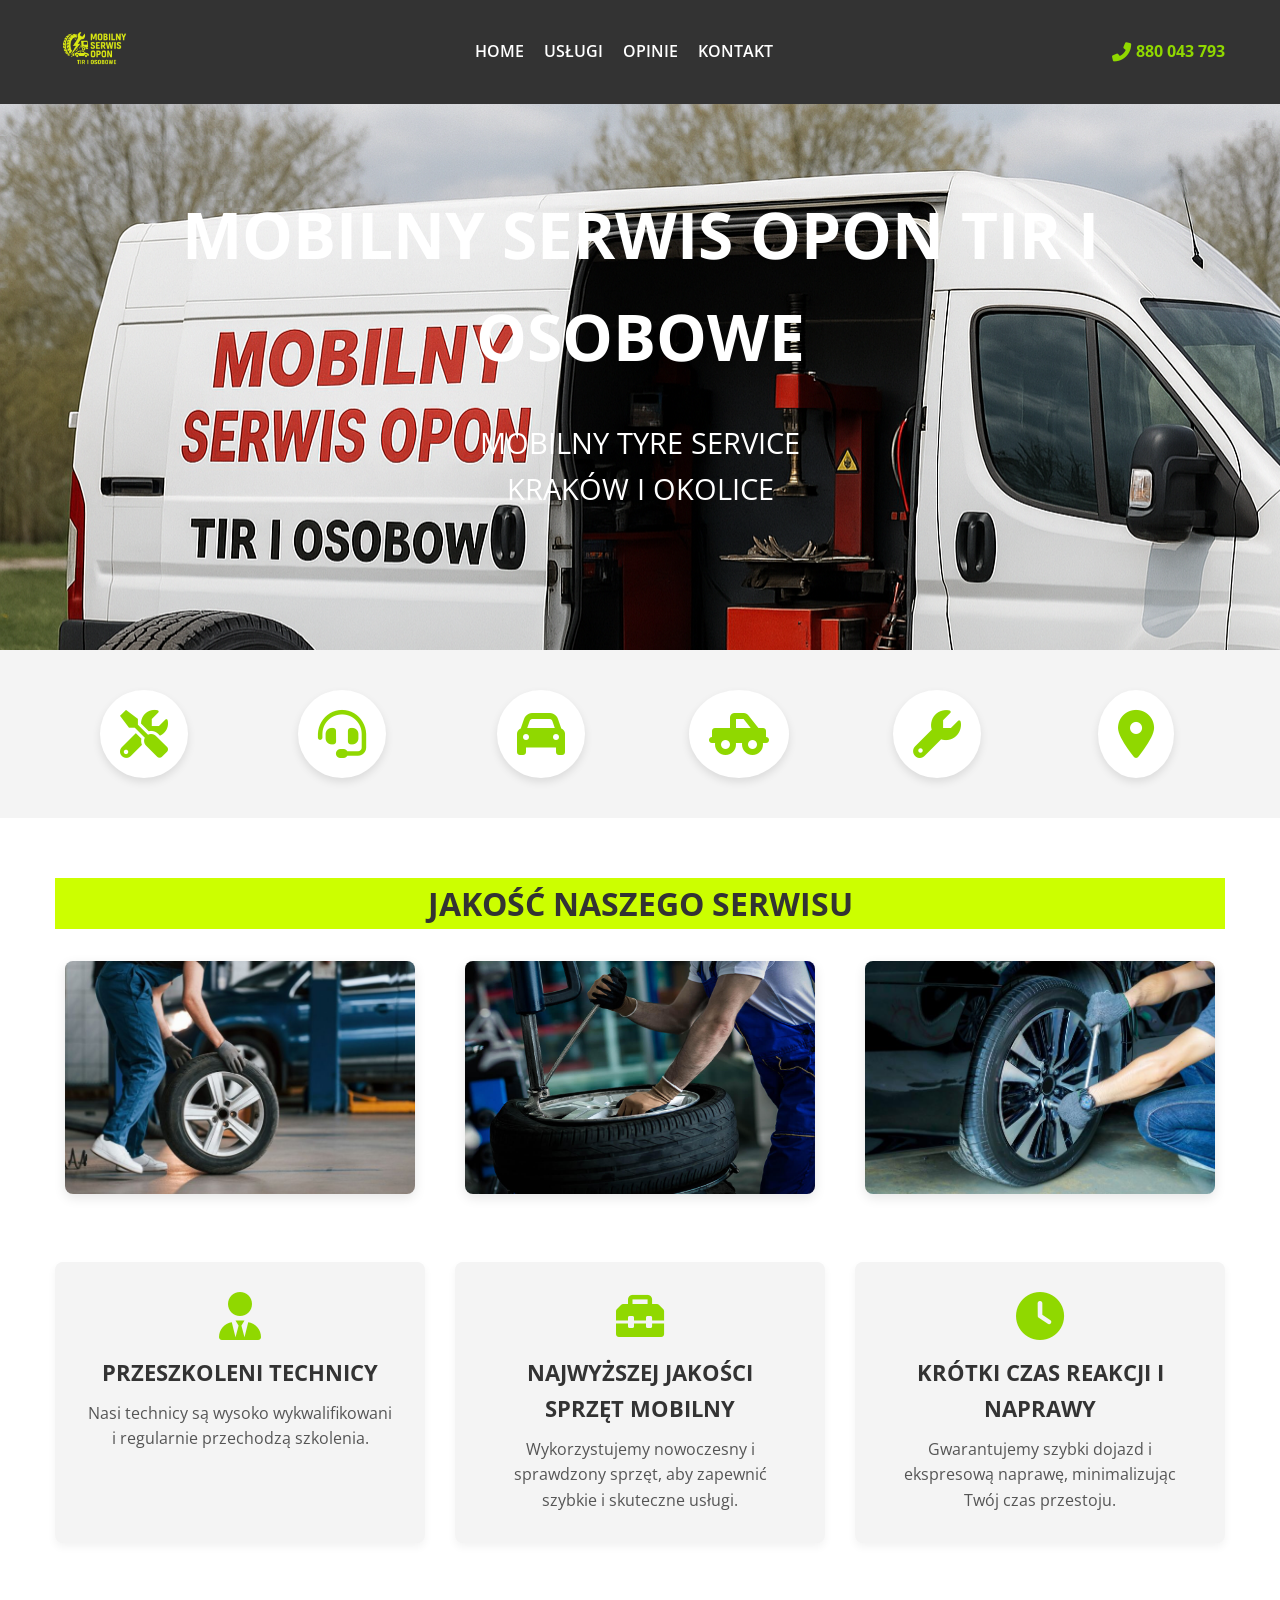
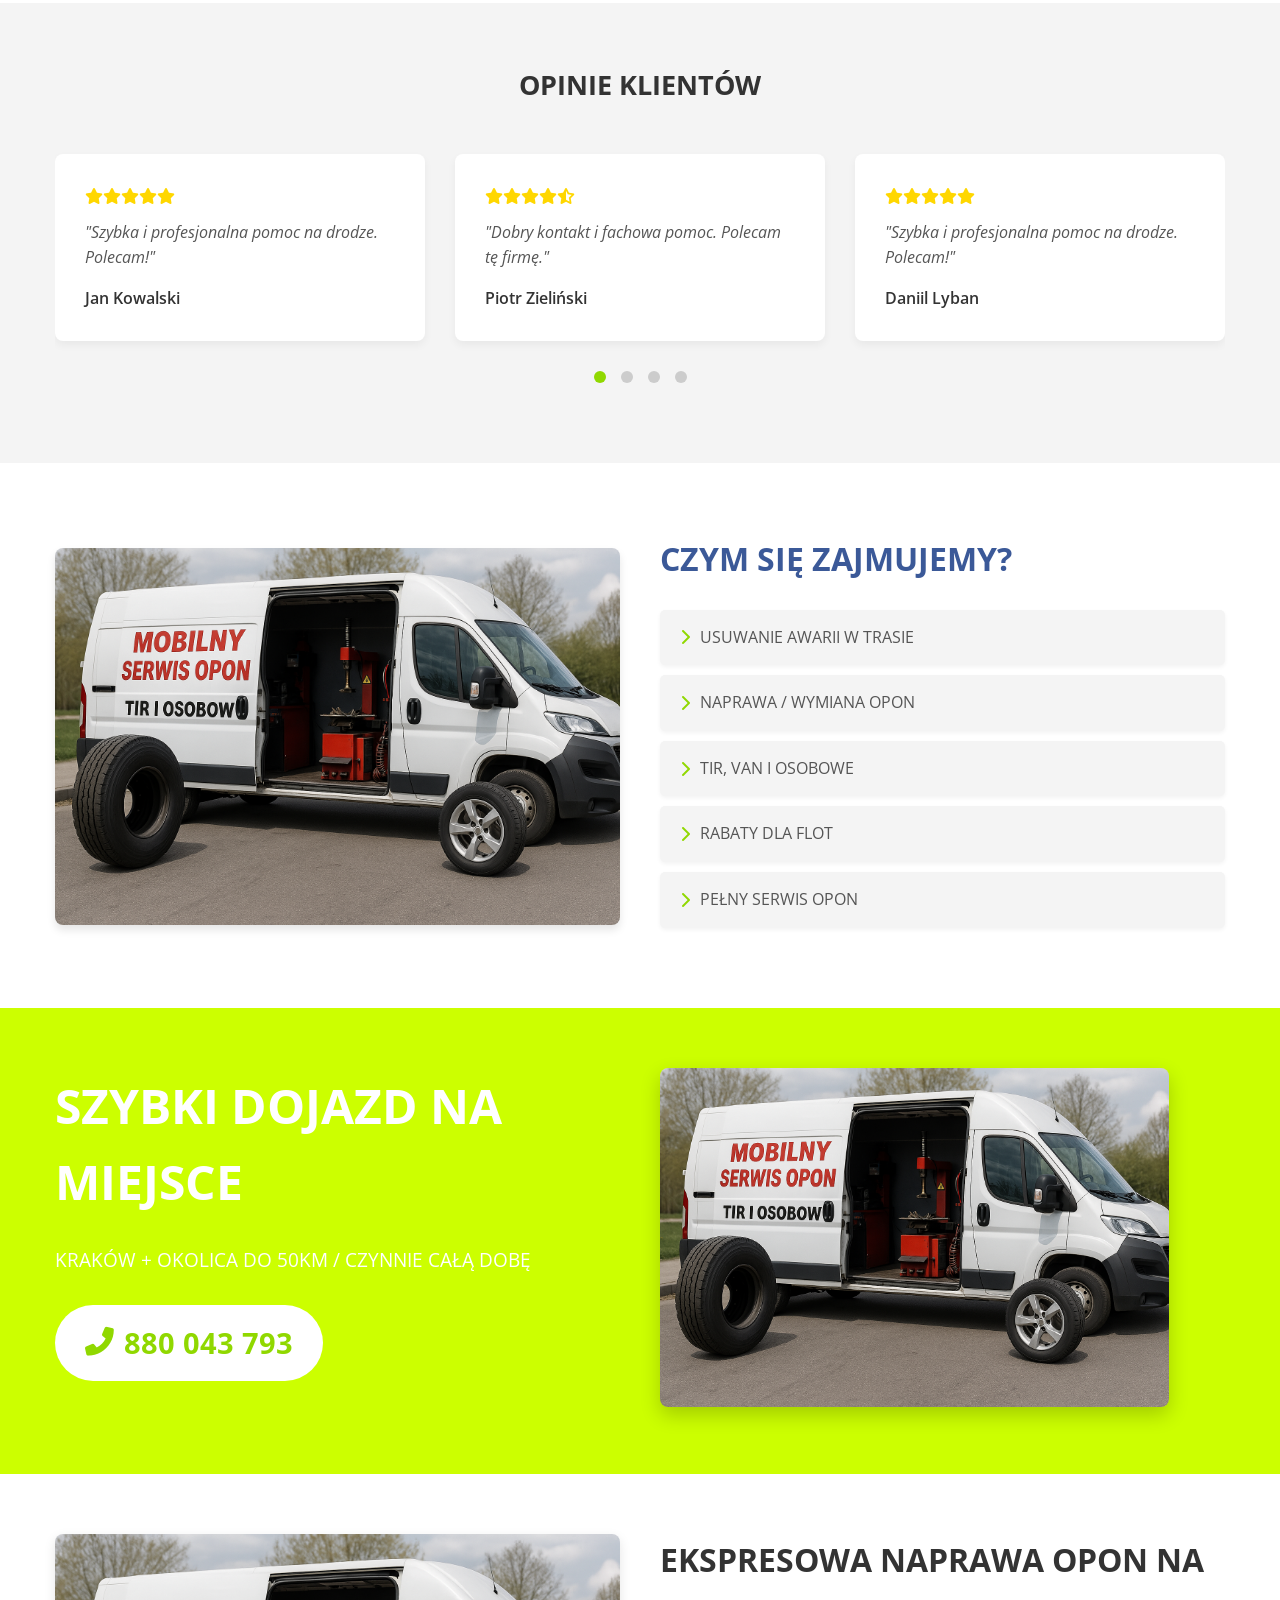
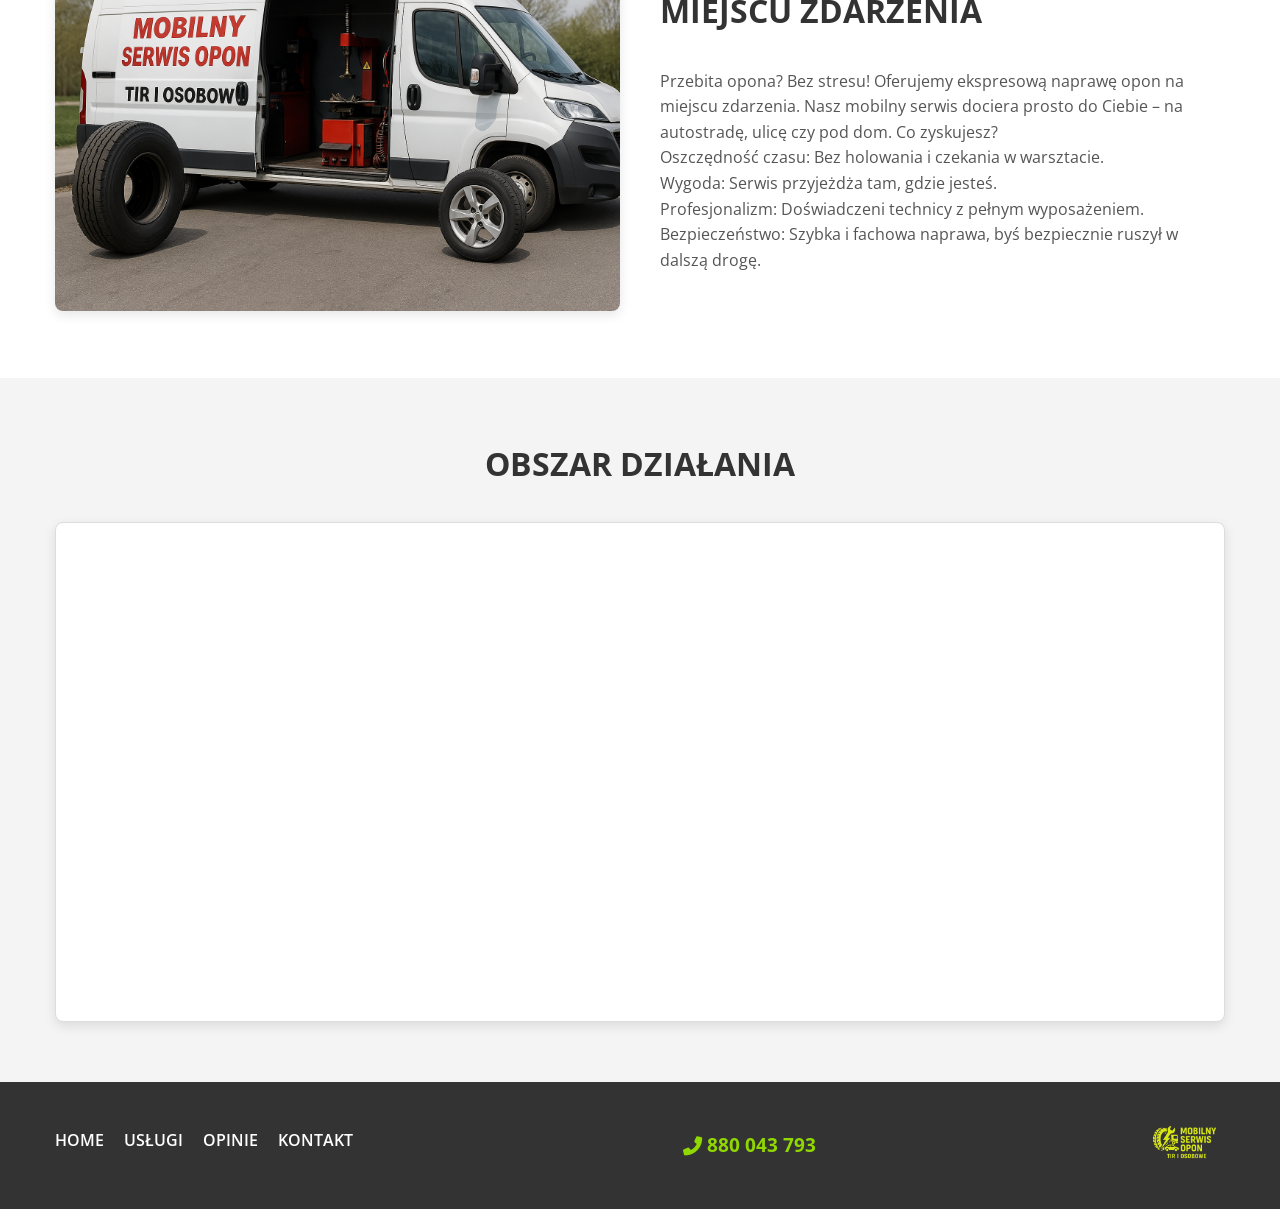
==== index.html @ ec9d1797 "Update index.html" ====
<!DOCTYPE html>
<html lang="pl">
<head>
    <meta charset="UTF-8">
    <meta name="viewport" content="width=device-width, initial-scale=1.0">
    <title>Wulkanizacja Mobilna</title>
    <link rel="stylesheet" href="style11.css">
    <link rel="stylesheet" href="https://cdnjs.cloudflare.com/ajax/libs/font-awesome/6.0.0-beta3/css/all.min.css">
    <link href="https://fonts.googleapis.com/css2?family=Open+Sans:wght@400;600;700&display=swap" rel="stylesheet">
</head>
<body>

    <header class="header">
        <div class="container">
            <div class="logo">
                <img src="ChatGPT Image 25 трав. 2025 р., 10_12_55.png" alt="Logo firmy" class="logo-header">
            </div>
            <nav class="main-nav">
                <ul>
                    <li><a href="#">HOME</a></li>
                    <li><a href="#what-we-do-section">USŁUGI</a></li>
                    <li><a href="#reviews-section">OPINIE</a></li>
                    <li><a href="#quick-access-section">KONTAKT</a></li>
                </ul>
            </nav>
            <div class="contact-header">
                <a href="tel:880043793"><i class="fas fa-phone-alt"></i> 880 043 793</a>
            </div>
        </div>
    </header>

    <section class="hero-section">
        <div class="container">
            <div class="hero-content">
                <h1>MOBILNY SERWIS OPON TIR I OSOBOWE</h1>
                <p>MOBILNY TYRE SERVICE<br>KRAKÓW I OKOLICE</p>
            </div>
        </div>
    </section>

    <section class="what-we-do-icons">
        <div class="container">
            <div class="icon-grid">
                <div class="icon-item">
                    <i class="fas fa-tools"></i>
                </div>
                <div class="icon-item">
                    <i class="fas fa-headset"></i>
                </div>
                <div class="icon-item">
                    <i class="fas fa-car"></i>
                </div>
                <div class="icon-item">
                    <i class="fas fa-truck-pickup"></i>
                </div>
                <div class="icon-item">
                    <i class="fas fa-wrench"></i>
                </div>
                <div class="icon-item">
                    <i class="fas fa-map-marker-alt"></i>
                </div>
            </div>
        </div>
    </section>

    <section class="quality-section">
        <div class="container">
            <h2>JAKOŚĆ NASZEGO SERWISU</h2>
            <div class="quality-grid">
                <div class="quality-item">
                    <img src="oponka3.jpg" alt="Technician changing tire" width="350px" height="233px">
                </div>
                <div class="quality-item">
                    <img src="opnka2.jpg" alt="Car on lift" width="350px" height="233px">
                </div>
                <div class="quality-item">
                    <img src="oponka1.jpg" alt="Close-up of tire fixing" width="350px" height="233px">
                </div>
            </div>

            <div class="service-features">
                <div class="feature-item">
                    <i class="fas fa-user-tie"></i>
                    <h3>PRZESZKOLENI TECHNICY</h3>
                    <p>Nasi technicy są wysoko wykwalifikowani i regularnie przechodzą szkolenia.</p>
                </div>
                <div class="feature-item">
                    <i class="fas fa-toolbox"></i>
                    <h3>NAJWYŻSZEJ JAKOŚCI SPRZĘT MOBILNY</h3>
                    <p>Wykorzystujemy nowoczesny i sprawdzony sprzęt, aby zapewnić szybkie i skuteczne usługi.</p>
                </div>
                <div class="feature-item">
                    <i class="fas fa-clock"></i>
                    <h3>KRÓTKI CZAS REAKCJI I NAPRAWY</h3>
                    <p>Gwarantujemy szybki dojazd i ekspresową naprawę, minimalizując Twój czas przestoju.</p>
                </div>
            </div>
        </div>
    </section>

    <section id="reviews-section">
        <div class="container">
            <h3>OPINIE KLIENTÓW</h3>
            <div class="reviews-slider">
                <div class="reviews-track">
                    <div class="review-card">
                        <div class="stars">
                            <i class="fas fa-star"></i><i class="fas fa-star"></i><i class="fas fa-star"></i><i class="fas fa-star"></i><i class="fas fa-star"></i>
                        </div>
                        <p class="review-text">"Szybka i profesjonalna pomoc na drodze. Polecam!"</p>
                        <p class="reviewer-name">Jan Kowalski</p>
                    </div>
                    <div class="review-card">
                        <div class="stars">
                            <i class="fas fa-star"></i><i class="fas fa-star"></i><i class="fas fa-star"></i><i class="fas fa-star"></i><i class="fas fa-star-half-alt"></i>
                        </div>
                        <p class="review-text">"Dobry kontakt i fachowa pomoc. Polecam tę firmę."</p>
                        <p class="reviewer-name">Piotr Zieliński</p>
                    </div>
                    <div class="review-card">
                        <div class="stars">
                            <i class="fas fa-star"></i><i class="fas fa-star"></i><i class="fas fa-star"></i><i class="fas fa-star"></i><i class="fas fa-star"></i>
                        </div>
                        <p class="review-text">"Szybka i profesjonalna pomoc na drodze. Polecam!"</p>
                        <p class="reviewer-name">Daniil Lyban</p>
                    </div>
                    <div class="review-card">
                        <div class="stars">
                            <i class="fas fa-star"></i><i class="fas fa-star"></i><i class="fas fa-star"></i><i class="fas fa-star"></i><i class="fas fa-star"></i>
                        </div>
                        <p class="review-text">"Szybka i profesjonalna pomoc na drodze. Polecam!"</p>
                        <p class="reviewer-name">Litvinova Varvara</p>
                    </div>
                    <div class="review-card">
                        <div class="stars">
                            <i class="fas fa-star"></i><i class="fas fa-star"></i><i class="fas fa-star"></i><i class="fas fa-star"></i><i class="fas fa-star"></i>
                        </div>
                        <p class="review-text">"Wszystko sprawnie i bez problemów. Bardzo dziękuję!"</p>
                        <p class="reviewer-name">Anna Nowak</p>
                    </div>
                    <div class="review-card">
                        <div class="stars">
                            <i class="fas fa-star"></i><i class="fas fa-star"></i><i class="fas fa-star"></i><i class="fas fa-star"></i><i class="fas fa-star"></i>
                        </div>
                        <p class="review-text">"Bardzo szybko dojechali i naprawili oponę. Super!"</p>
                        <p class="reviewer-name">Katarzyna Dąbrowska</p>
                    </div>
                </div>
                <div class="slider-nav">
                    <div class="slider-dot active"></div>
                    <div class="slider-dot"></div>
                    <div class="slider-dot"></div>
                    <div class="slider-dot"></div>
                </div>
            </div>
        </div>
    </section>

    <section id="what-we-do-section">
        <div class="container">
            <div class="what-we-do-content">
                <div class="left-column">
                    <img src="MOBILNY SERWIS OPON TIR I OSOBOWE.png" alt="Van changing tire on road" width="100%">
                </div>
                <div class="right-column">
                    <h2>CZYM SIĘ ZAJMUJEMY?</h2>
                    <ul>
                        <li><i class="fas fa-chevron-right"></i> USUWANIE AWARII W TRASIE</li>
                        <li><i class="fas fa-chevron-right"></i> NAPRAWA / WYMIANA OPON</li>
                        <li><i class="fas fa-chevron-right"></i> TIR, VAN I OSOBOWE</li>
                        <li><i class="fas fa-chevron-right"></i> RABATY DLA FLOT</li>
                        <li><i class="fas fa-chevron-right"></i> PEŁNY SERWIS OPON</li>
                    </ul>
                </div>
            </div>
        </div>
    </section>

    <section id="quick-access-section">
        <div class="container">
            <div class="quick-access-content">
                <div class="text-block">
                    <h2>SZYBKI DOJAZD NA MIEJSCE</h2>
                    <p>KRAKÓW + OKOLICA DO 50KM / CZYNNIE CAŁĄ DOBĘ</p>
                    <a href="tel:880043793"><i class="fas fa-phone-alt"></i> 880 043 793</a>
                </div>
                <div class="image-block">
                    <img src="MOBILNY SERWIS OPON TIR I OSOBOWE.png" alt="Mobilny Serwis Opon Van Side" width="90%">
                </div>
            </div>
        </div>
    </section>

    <section class="express-repair-section">
        <div class="container">
            <div class="express-repair-content">
                <div class="image-block-left">
                    <img src="MOBILNY SERWIS OPON TIR I OSOBOWE.png" alt="Mobilny Serwis Opon Van Front" width="100%">
                </div>
                <div class="text-block-right">
                    <h2>EKSPRESOWA NAPRAWA OPON NA MIEJSCU ZDARZENIA</h2>
                    <p> Przebita opona? Bez stresu! Oferujemy ekspresową naprawę opon na miejscu zdarzenia. Nasz mobilny serwis dociera prosto do Ciebie – na autostradę, ulicę czy pod dom.
                        
                        Co zyskujesz?<br>
                        
                        Oszczędność czasu: Bez holowania i czekania w warsztacie.<br>
                        Wygoda: Serwis przyjeżdża tam, gdzie jesteś.<br>
                        Profesjonalizm: Doświadczeni technicy z pełnym wyposażeniem.<br>
                        Bezpieczeństwo: Szybka i fachowa naprawa, byś bezpiecznie ruszył w dalszą drogę.<br>
                    </p>
                </div>
            </div>
        </div>
    </section>

    <section class="map-section">
        <div class="container">
            <h2>OBSZAR DZIAŁANIA</h2>
            <div class="map-placeholder">
                <iframe src="https://www.google.com/maps/embed?pb=!1m18!1m12!1m3!1d2563.110528871191!2d19.946138787674343!3d50.028024698067114!2m3!1f0!2f0!3f0!3m2!1i1024!2i768!4f13.1!3m3!1m2!1s0x471643567f485451%3A0x361056e30c510504!2sCentrum%20Handlowe%20Bonarka!5e0!3m2!1spl!2spl!4v1748074784832!5m2!1spl!2spl" width="100%" height="450" style="border:0;" allowfullscreen="" loading="lazy" referrerpolicy="no-referrer-when-downgrade"></iframe>
            </div>
        </div>
    </section>

    <footer class="footer">
        <div class="container">
            <div class="footer-nav">
                <ul>
                    <li><a href="#">HOME</a></li>
                    <li><a href="#what-we-do-section">USŁUGI</a></li>
                    <li><a href="#reviews-section">OPINIE</a></li>
                    <li><a href="#quick-access-section">KONTAKT</a></li>
                </ul>
            </div>
            <div class="footer-contact">
                <a href="tel:880043793"><i class="fas fa-phone-alt"></i> 880 043 793</a>
            </div>
            <div class="footer-logo">
               <img src="ChatGPT Image 25 трав. 2025 р., 10_12_55.png" alt="Logo firmy" class="logo-footer">
            </div>
        </div>
    </footer>

    <script>
    document.addEventListener('DOMContentLoaded', function() {
        const track = document.querySelector('.reviews-track');
        const dots = document.querySelectorAll('.slider-dot');
        let isDragging = false;
        let startPos = 0;
        let currentTranslate = 0;
        let prevTranslate = 0;
        let currentIndex = 0;
        const cards = document.querySelectorAll('.review-card');
        const cardWidth = cards[0].offsetWidth + 30; // width + gap

        // Touch events
        track.addEventListener('touchstart', touchStart);
        track.addEventListener('touchend', touchEnd);
        track.addEventListener('touchmove', touchMove);

        // Mouse events
        track.addEventListener('mousedown', touchStart);
        track.addEventListener('mouseup', touchEnd);
        track.addEventListener('mouseleave', touchEnd);
        track.addEventListener('mousemove', touchMove);

        function touchStart(e) {
            isDragging = true;
            startPos = getPositionX(e);
            track.style.cursor = 'grabbing';
            track.style.transition = 'none';
        }

        function touchEnd() {
            isDragging = false;
            track.style.cursor = 'grab';
            
            const movedBy = currentTranslate - prevTranslate;
            
            if (movedBy < -100 && currentIndex < cards.length - 1) {
                currentIndex += 1;
            }
            
            if (movedBy > 100 && currentIndex > 0) {
                currentIndex -= 1;
            }
            
            setPositionByIndex();
            updateDots();
        }

        function touchMove(e) {
            if (isDragging) {
                const currentPosition = getPositionX(e);
                currentTranslate = prevTranslate + currentPosition - startPos;
                track.style.transform = `translateX(${currentTranslate}px)`;
            }
        }

        function getPositionX(e) {
            return e.type.includes('mouse') ? e.pageX : e.touches[0].clientX;
        }

        function setPositionByIndex() {
            currentTranslate = currentIndex * -cardWidth;
            prevTranslate = currentTranslate;
            track.style.transition = 'transform 0.5s ease';
            track.style.transform = `translateX(${currentTranslate}px)`;
        }

        function updateDots() {
            dots.forEach((dot, index) => {
                dot.classList.toggle('active', index === currentIndex);
            });
        }

        // Click on dots navigation
        dots.forEach((dot, index) => {
            dot.addEventListener('click', () => {
                currentIndex = index;
                setPositionByIndex();
                updateDots();
            });
        });
    });
    </script>
</body>
</html>
---- style11.css ----
/* General Styling */
:root {
    --primary-green: #90d800; 
    --secondary-green: #6aa84f; 
    --dark-grey: #333;
    --light-grey: #f4f4f4;
    --text-color: #555;
    --white: #fff;
    --blue-accent: #3b5998; 
}

* {
    margin: 0;
    padding: 0;
    box-sizing: border-box;
    scroll-behavior: smooth;
}

body {
    font-family: 'Open Sans', sans-serif;
    line-height: 1.6;
    color: var(--text-color);
    background-color: var(--white);
}

.container {
    max-width: 1200px;
    margin: 0 auto;
    padding: 0 15px;
}

h1, h2, h3 {
    color: var(--dark-grey);
    margin-bottom: 1em;
}

h1 { font-size: 2.5em; }
h2 { font-size: 2em; }
h3 { font-size: 1.7em; }

a {
    text-decoration: none;
    color: var(--primary-green);
}

ul {
    list-style: none;
}

.image {
    max-width: 100%;
    height: auto;
    display: block;
}

/* Header */
.header {
    background-color: var(--dark-grey);
    color: var(--white);
    padding: 8px 0; /* Zmniejszony padding z 15px */
    position: sticky;
    top: 0;
    z-index: 1000;
}

/* Zmodyfikowane style dla logo */
.logo-header,
.logo-footer {
   height: 80px; /* Zmniejszono z 80px */
    width: auto;
    max-width: 150px; /* Zmniejszono z 180px */
}

.header .logo img,
.footer-logo img {
    max-height: 80px; /* Zmniejszono z 80px */
}

.header .container {
    display: flex;
    justify-content: space-between;
    align-items: center;
    flex-wrap: wrap;
   
}

.main-nav ul {
    display: flex;
    gap: 20px;
}

.main-nav a {
    color: var(--white);
    font-weight: 600;
    transition: color 0.3s ease;
}

.main-nav a:hover {
    color: var(--primary-green);
}

.contact-header a {
    color: var(--primary-green);
    font-weight: 700;
    display: flex;
    align-items: center;
    gap: 5px;
}

.contact-header i {
    font-size: 1.2em;
}

/* Hero Section */
.hero-section {
    background-image: url("MOBILNY\ SERWIS\ OPON\ TIR\ I\ OSOBOWE.png");
    color: var(--white);
    padding: 80px 0;
    text-align: center;
    position: relative;
    overflow: hidden;
}

.hero-content h1 {
    color: var(--white);
    font-size: 1em;
    margin-bottom: 0.5em;
    text-transform: uppercase;
}

.hero-content p {
    font-size: 1.5em;
    margin-bottom: 2em;
}

.hero-van-image {
    position: absolute;
    bottom: -50px;
    left: 50%;
    transform: translateX(-50%);
    width: 90%;
    max-width: 800px;
    z-index: 1;
}

/* What We Do Icons */
.what-we-do-icons {
    background-color: var(--light-grey);
    padding: 40px 0;
}

.icon-grid {
    display: grid;
    grid-template-columns: repeat(auto-fit, minmax(100px, 1fr));
    gap: 20px;
    text-align: center;
}

.icon-item i {
    font-size: 3em;
    color: var(--primary-green);
    background-color: var(--white);
    border-radius: 50%;
    padding: 20px;
    box-shadow: 0 4px 8px rgba(0,0,0,0.1);
    transition: transform 0.3s ease;
}

.icon-item i:hover {
    transform: translateY(-5px);
}

/* Quality Section */
.quality-section {
    padding: 60px 0;
    text-align: center;
    background-color: var(--white);
}

.quality-section h2 {
    background: #ccff00;
}

.quality-grid {
    display: grid;
    grid-template-columns: repeat(auto-fit, minmax(300px, 1fr));
    gap: 30px;
    margin-bottom: 60px;
}

.quality-item img {
    border-radius: 8px;
    box-shadow: 0 4px 12px rgba(0,0,0,0.1);
}

.service-features {
    display: grid;
    grid-template-columns: repeat(auto-fit, minmax(280px, 1fr));
    gap: 30px;
    text-align: center;
}

.feature-item {
    background-color: var(--light-grey);
    padding: 30px;
    border-radius: 8px;
    box-shadow: 0 4px 8px rgba(0,0,0,0.05);
}

.feature-item i {
    font-size: 3em;
    color: var(--primary-green);
    margin-bottom: 15px;
}

.feature-item h3 {
    color: var(--dark-grey);
    margin-bottom: 10px;
    font-size: 1.4em;
}

/* Reviews Slider Section */
#reviews-section {
    background-color: var(--light-grey);
    padding: 60px 0;
    text-align: center;
}

.reviews-slider {
    position: relative;
    overflow: hidden;
    width: 100%;
    padding: 20px 0;
}

.reviews-track {
    display: flex;
    gap: 30px;
    transition: transform 0.5s ease;
    cursor: grab;
    user-select: none;
    margin-bottom: 30px;
}

.reviews-track:active {
    cursor: grabbing;
}

.review-card {
    flex: 0 0 calc(33.333% - 20px);
    min-width: 280px;
    background-color: var(--white);
    padding: 30px;
    border-radius: 8px;
    box-shadow: 0 4px 8px rgba(0,0,0,0.05);
    text-align: left;
}

.review-card .stars {
    color: gold;
    margin-bottom: 10px;
}

.review-card .review-text {
    font-style: italic;
    margin-bottom: 15px;
}

.review-card .reviewer-name {
    font-weight: 600;
    color: var(--dark-grey);
}

.slider-nav {
    display: flex;
    justify-content: center;
    gap: 15px;
    margin-top: 30px;
}

.slider-dot {
    width: 12px;
    height: 12px;
    background-color: #ccc;
    border-radius: 50%;
    cursor: pointer;
    transition: background-color 0.3s ease;
}

.slider-dot.active {
    background-color: var(--primary-green);
}

/* What We Do Section */
#what-we-do-section {
    padding: 70px 0;
    background-color: var(--white);
}

.what-we-do-content {
    display: flex;
    flex-direction: column;
    gap: 40px;
    align-items: center;
}

.what-we-do-content .left-column img {
    border-radius: 8px;
    box-shadow: 0 5px 9px rgba(0,0,0,0.1);
}

.what-we-do-content .left-column{
    padding-top: 15px;
}

.what-we-do-content .right-column h2 {
    color: var(--blue-accent);
    text-transform: uppercase;
    margin-bottom: 25px;
    text-align: center;
}

.what-we-do-content .right-column ul {
    list-style: none;
    padding: 0;
}

.what-we-do-content .right-column li {
    background-color: var(--light-grey);
    padding: 15px 20px;
    margin-bottom: 10px;
    border-radius: 5px;
    display: flex;
    align-items: center;
    gap: 10px;
    box-shadow: 0 2px 4px rgba(0,0,0,0.05);
}

.what-we-do-content .right-column li i {
    color: var(--primary-green);
}

/* Quick Access Section */
#quick-access-section {
    background: #ccff00;
    color: var(--white);
    padding: 60px 0;
    text-align: center;
}

.quick-access-content {
    display: flex;
    flex-direction: column;
    gap: 40px;
    align-items: center;
}

.quick-access-content .text-block h2 {
    color: var(--white);
    font-size: 2.5em;
    margin-bottom: 0.5em;
}

.quick-access-content .text-block p {
    font-size: 1.2em;
    margin-bottom: 1.5em;
}

.quick-access-content .text-block a {
    display: inline-flex;
    align-items: center;
    gap: 10px;
    background-color: var(--white);
    color: var(--primary-green);
    padding: 15px 30px;
    border-radius: 50px;
    font-size: 1.5em;
    font-weight: 700;
    transition: background-color 0.3s ease, color 0.3s ease;
}

.quick-access-content .text-block a:hover {
    background-color: var(--dark-grey);
    color: var(--white);
}

.quick-access-content .image-block img {
    border-radius: 8px;
    box-shadow: 0 8px 20px rgba(0,0,0,0.2);
}

/* Express Repair Section */
.express-repair-section {
    padding: 60px 0;
    background-color: var(--white);
}

.express-repair-content {
    display: flex;
    flex-direction: column;
    gap: 40px;
    align-items: center;
}

.express-repair-content .image-block-left img {
    border-radius: 8px;
    box-shadow: 0 4px 12px rgba(0,0,0,0.1);
}

.express-repair-content .text-block-right h2 {
    color: var(--dark-grey);
    text-align: center;
}

/* Map Section */
.map-section {
    padding: 60px 0;
    background-color: var(--light-grey);
    text-align: center;
}

.map-placeholder {
    background-color: var(--white);
    border: 1px solid #ddd;
    border-radius: 8px;
    overflow: hidden;
    height: 400px;
    display: flex;
    justify-content: center;
    align-items: center;
    box-shadow: 0 4px 12px rgba(0,0,0,0.1);
}

.map-placeholder img {
    object-fit: cover;
    height: 100%;
}

/* Footer */
.footer {
   background-color: var(--dark-grey);
    color: var(--white);
    padding: 20px 0; /* Zmniejszony padding z 30px */
}

.footer .container {
    display: flex;
    flex-direction: column;
    align-items: center;
    gap: 20px;
}

.footer-nav ul {
    display: flex;
    flex-wrap: wrap;
    justify-content: center;
    gap: 20px;
    margin-bottom: 10px;
}

.footer-nav a {
    color: var(--white);
    font-weight: 600;
    transition: color 0.3s ease;
}

.footer-nav a:hover {
    color: var(--primary-green);
}

.footer-contact a {
    color: var(--primary-green);
    font-weight: 700;
    display: flex;
    align-items: center;
    gap: 5px;
    font-size: 1.2em;
}

/* Usunięto border-radius dla logo */
/* .logo {
    border-radius: 50%;
} */

/* Responsive Design */
@media (min-width: 768px) {
    .header .container {
        flex-wrap: nowrap;
    }

    .main-nav {
        flex-grow: 1;
        text-align: center;
    }

    .main-nav ul {
        justify-content: center;
    }

    .hero-content h1 {
        font-size: 4em;
    }

    .hero-content p {
        font-size: 1.8em;
    }

    .quality-grid {
        grid-template-columns: repeat(3, 1fr);
    }

    .service-features {
        grid-template-columns: repeat(3, 1fr);
    }

    .what-we-do-content,
    .quick-access-content,
    .express-repair-content {
        flex-direction: row;
        text-align: left;
        align-items: flex-start;
    }

    .what-we-do-content .left-column,
    .quick-access-content .text-block,
    .express-repair-content .image-block-left {
        flex: 1;
        text-align: left;
    }

    .what-we-do-content .right-column,
    .quick-access-content .image-block,
    .express-repair-content .text-block-right {
        flex: 1;
        text-align: left;
    }

    .what-we-do-content .right-column h2,
    .express-repair-content .text-block-right h2 {
        text-align: left;
    }

    .quick-access-content .text-block h2 {
        font-size: 3em;
    }

    .quick-access-content .text-block a {
        font-size: 1.8em;
    }

    .map-placeholder {
        height: 500px;
    }

    .footer .container {
        flex-direction: row;
        justify-content: space-between;
    }
}

@media (max-width: 767px) {
    .header .container {
        flex-direction: column;
        gap: 15px;
    }

    .main-nav ul {
        flex-direction: column;
        gap: 10px;
        text-align: center;
    }

    .hero-content h1 {
        font-size: 2.2em;
    }

    .hero-content p {
        font-size: 1.2em;
    }

    .hero-van-image {
        position: static;
        transform: none;
        margin-top: 30px;
        width: 100%;
    }

    .what-we-do-content,
    .quick-access-content,
    .express-repair-content {
        flex-direction: column;
        align-items: center;
        text-align: center;
    }

    .what-we-do-content .right-column h2,
    .express-repair-content .text-block-right h2 {
        text-align: center;
    }

    .quick-access-content .text-block h2 {
        font-size: 2em;
    }
    .quick-access-content .text-block a {
        font-size: 1.2em;
        padding: 12px 25px;
    }

    .review-card {
        flex: 0 0 calc(50% - 15px);
    }
}

@media (max-width: 480px) {
    .header .logo img {
        height: 35px;
    }

    .logo-header,
    .logo-footer {
        height: 50px;
        max-width: 130px;
    }
    
    .footer {
        padding: 15px 0;
    }
    .contact-header a {
        font-size: 1em;
    }

    .hero-content h1 {
        font-size: 1.8em;
    }

    .hero-content p {
        font-size: 1em;
    }

    .icon-grid {
        grid-template-columns: repeat(auto-fit, minmax(80px, 1fr));
    }

    .quality-grid, .service-features {
        grid-template-columns: 1fr;
    }

    .review-card {
        flex: 0 0 100%;
    }

    .what-we-do-content .right-column li {
        font-size: 0.9em;
        padding: 10px 15px;
    }

    .map-placeholder {
        height: 300px;
    }

    .footer-nav ul {
        flex-direction: column;
        gap: 10px;
    }
}
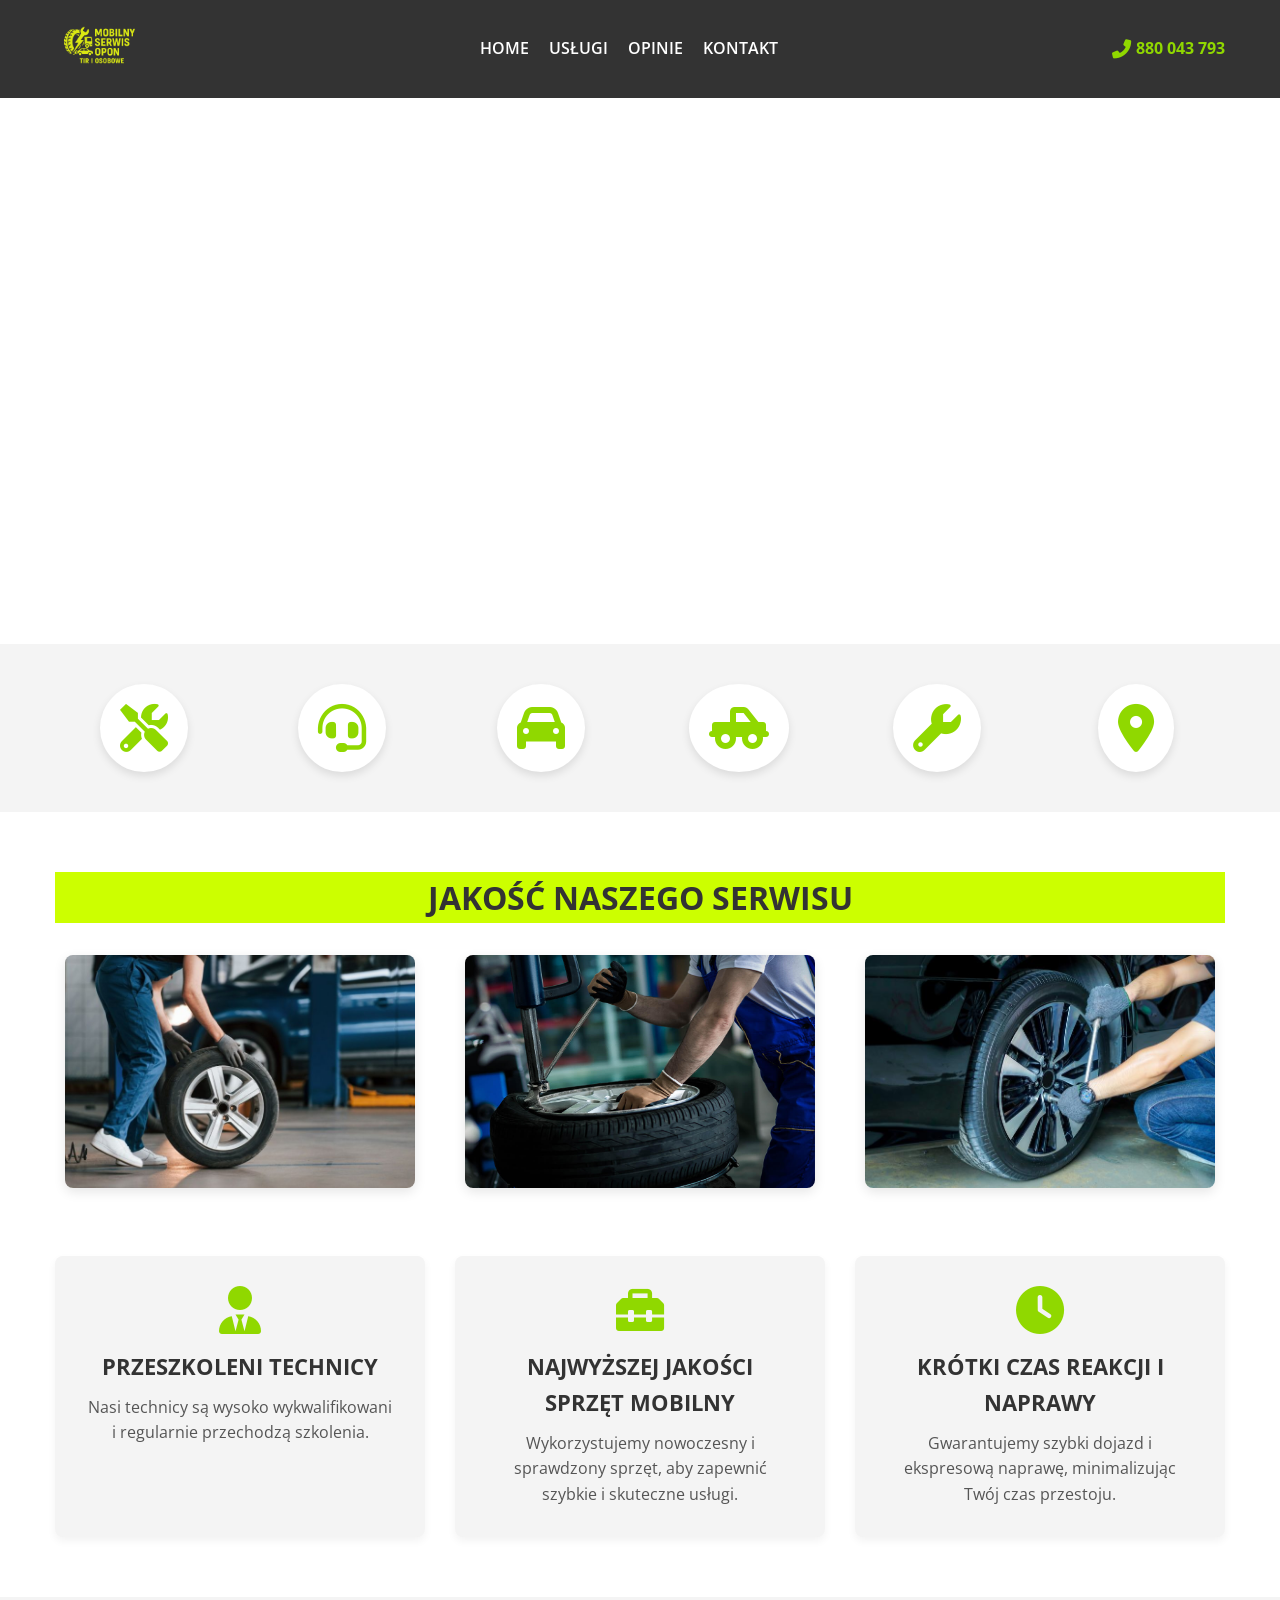
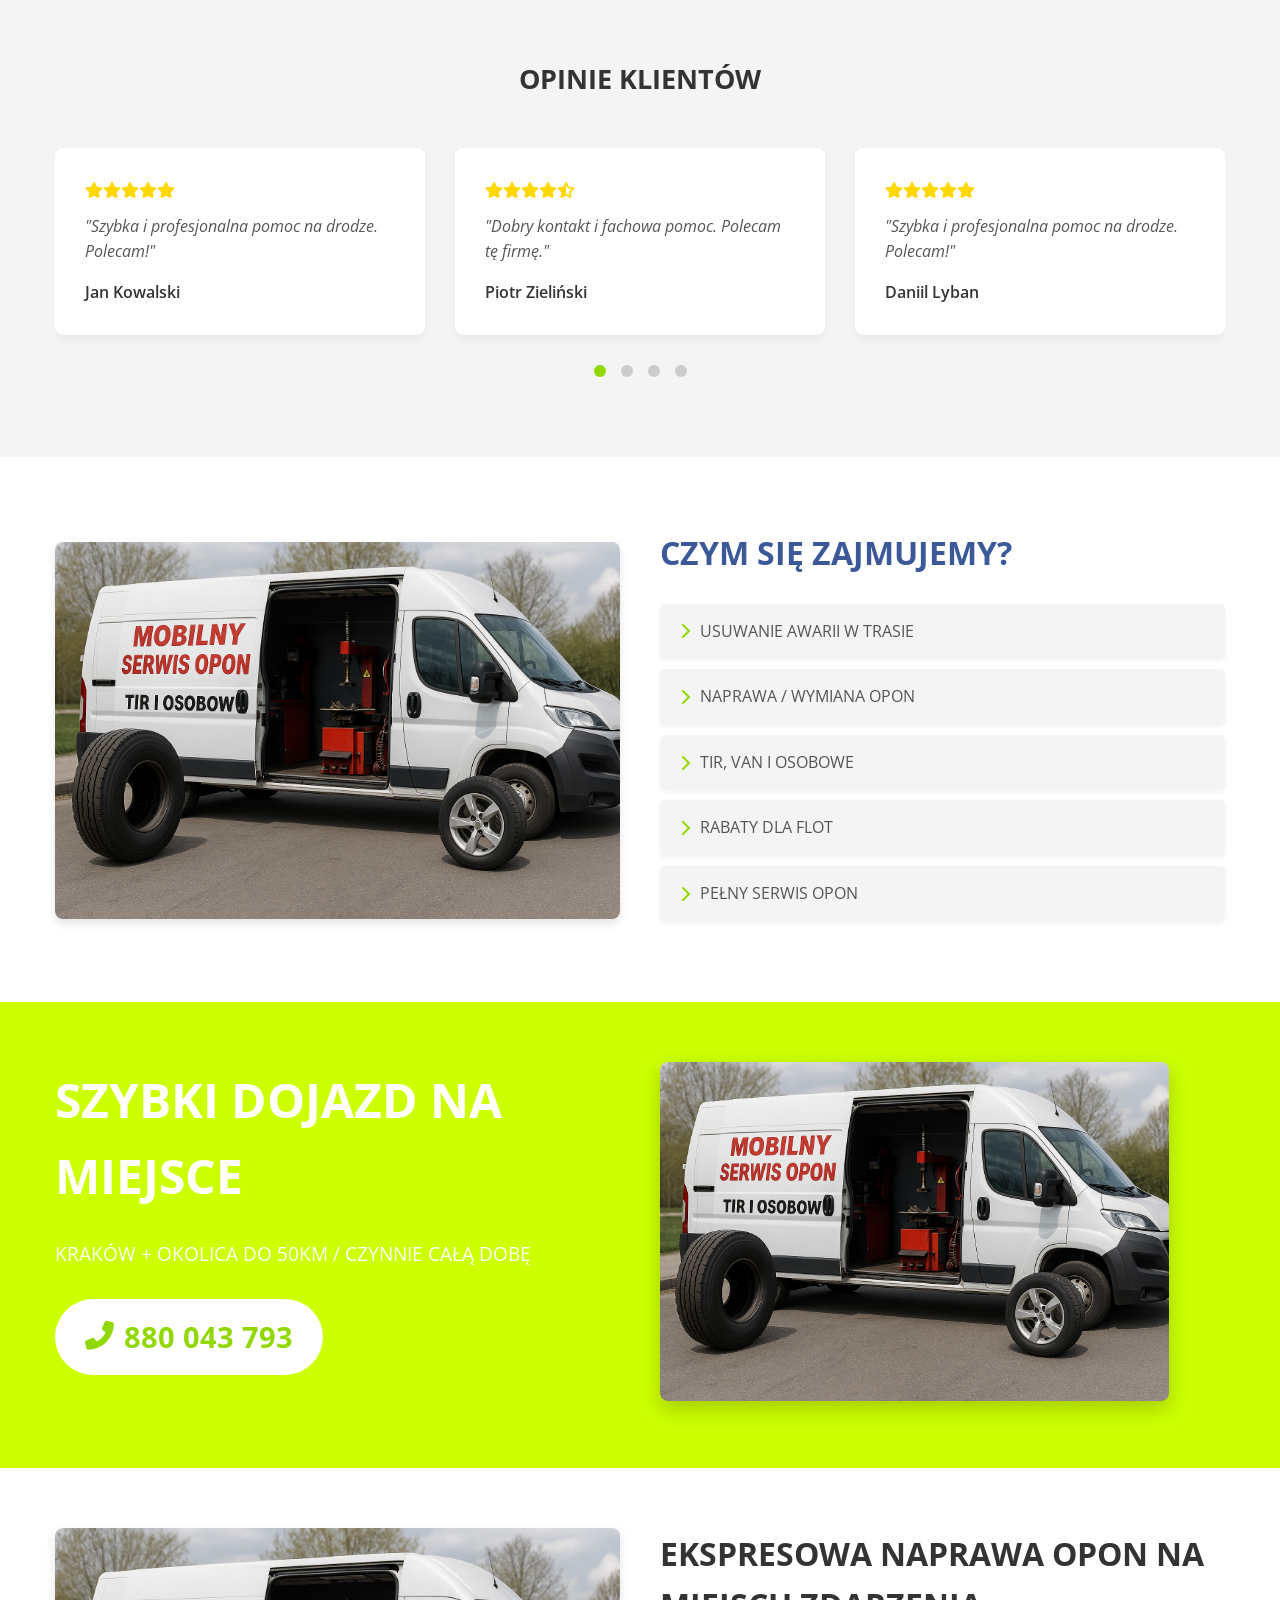
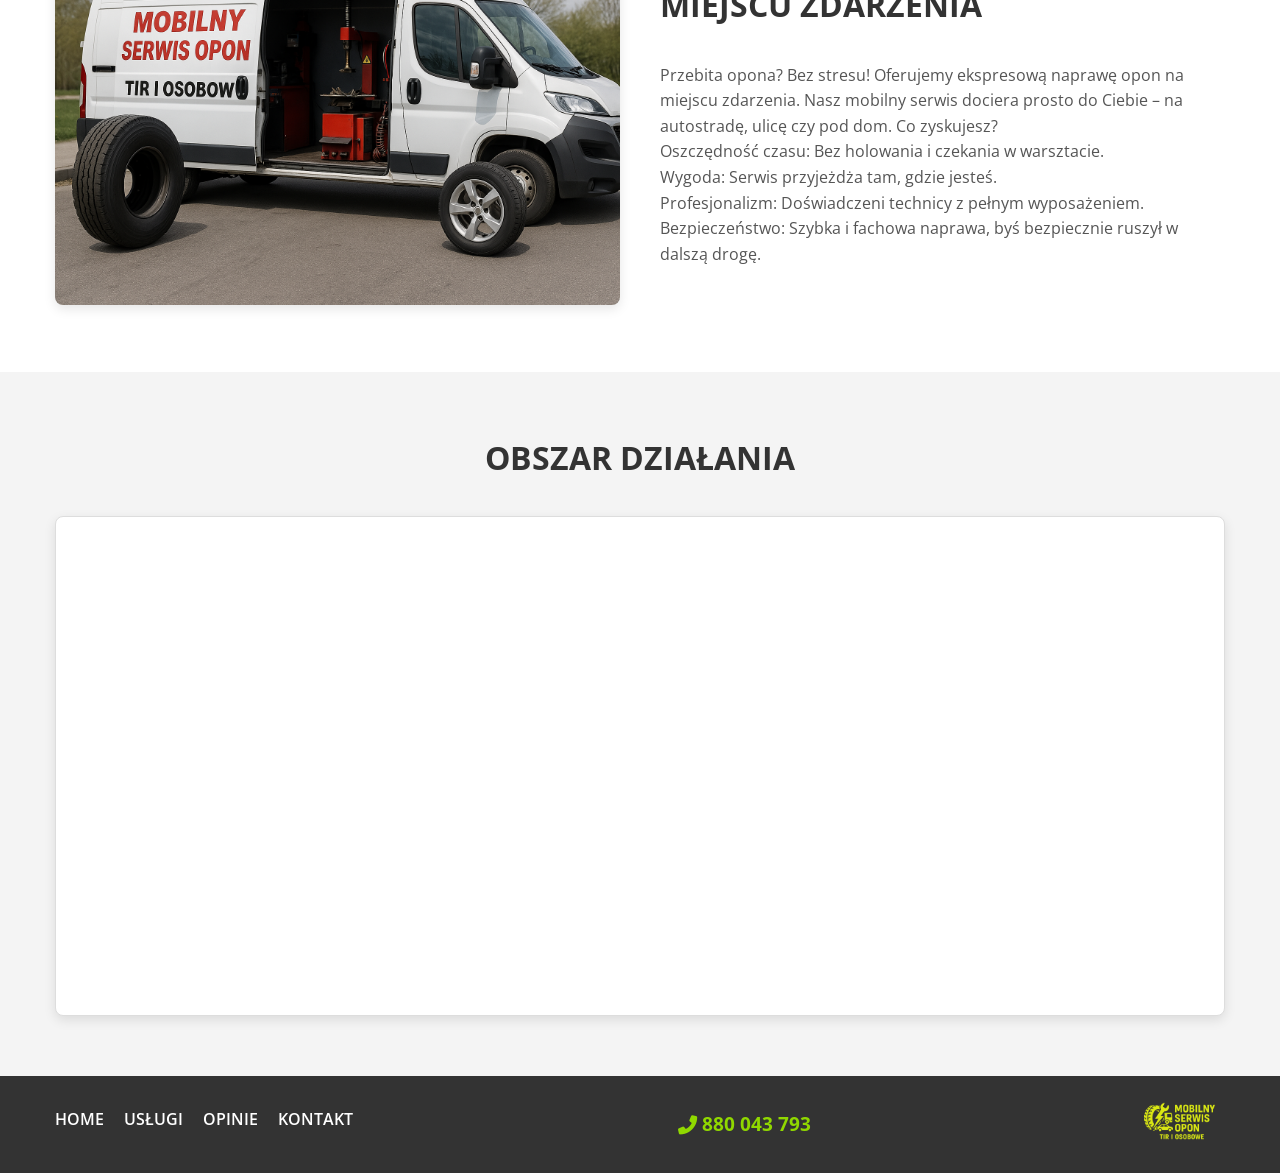
==== commit ca694683: "Update index.html" ====
--- a/index.html
+++ b/index.html
@@ -33,7 +33,7 @@
         <div class="container">
             <div class="hero-content">
                 <h1>MOBILNY SERWIS OPON TIR I OSOBOWE</h1>
-                <p>MOBILNY TYRE SERVICE<br>KRAKÓW I OKOLICE</p>
+                <p>MOBILNY TIR SERVIS<br>KRAKÓW I OKOLICE</p>
             </div>
         </div>
     </section>
@@ -236,7 +236,7 @@
                 <a href="tel:880043793"><i class="fas fa-phone-alt"></i> 880 043 793</a>
             </div>
             <div class="footer-logo">
-               <img src="ChatGPT Image 25 трав. 2025 р., 10_12_55.png" alt="Logo firmy" class="logo-footer">
+                <img src="ChatGPT Image 25 трав. 2025 р., 10_12_55.png" alt="Logo firmy" class="logo-footer">
             </div>
         </div>
     </footer>
--- a/style11.css
+++ b/style11.css
@@ -57,7 +57,6 @@
 .header {
     background-color: var(--dark-grey);
     color: var(--white);
-    padding: 8px 0; /* Zmniejszony padding z 15px */
     position: sticky;
     top: 0;
     z-index: 1000;
@@ -66,14 +65,14 @@
 /* Zmodyfikowane style dla logo */
 .logo-header,
 .logo-footer {
-   height: 80px; /* Zmniejszono z 80px */
+   height: 90px; /* Zmniejszono z 80px */
     width: auto;
     max-width: 150px; /* Zmniejszono z 180px */
 }
 
 .header .logo img,
 .footer-logo img {
-    max-height: 80px; /* Zmniejszono z 80px */
+    max-height: 90px; /* Zmniejszono z 80px */
 }
 
 .header .container {
@@ -113,7 +112,9 @@
 
 /* Hero Section */
 .hero-section {
-    background-image: url("MOBILNY\ SERWIS\ OPON\ TIR\ I\ OSOBOWE.png");
+    background-image: url("ChatGPT\ Image\ 25\ трав.\ 2025\ р.\,\ 11_47_03.png");
+    background-position: right bottom;
+    object-fit: contain;
     color: var(--white);
     padding: 80px 0;
     text-align: center;
@@ -126,11 +127,13 @@
     font-size: 1em;
     margin-bottom: 0.5em;
     text-transform: uppercase;
+     color: transparent;
 }
 
 .hero-content p {
     font-size: 1.5em;
     margin-bottom: 2em;
+    color: transparent;
 }
 
 .hero-van-image {
@@ -440,7 +443,6 @@
 .footer {
    background-color: var(--dark-grey);
     color: var(--white);
-    padding: 20px 0; /* Zmniejszony padding z 30px */
 }
 
 .footer .container {
@@ -488,6 +490,7 @@
         flex-wrap: nowrap;
     }
 
+    
     .main-nav {
         flex-grow: 1;
         text-align: center;
@@ -563,6 +566,17 @@
         flex-direction: column;
         gap: 15px;
     }
+     .hero-section {
+    background-image: url("ChatGPT\ Image\ 25\ трав.\ 2025\ р.\,\ 12_13_06.png");
+    background-repeat: no-repeat;
+    background-position: center;
+    object-fit: cover;
+    color: var(--white);
+    padding: 80px 0;
+    text-align: center;
+    position: relative;
+    overflow: hidden;
+}
 
     .main-nav ul {
         flex-direction: column;
@@ -616,6 +630,8 @@
         height: 35px;
     }
 
+   
+    
     .logo-header,
     .logo-footer {
         height: 50px;
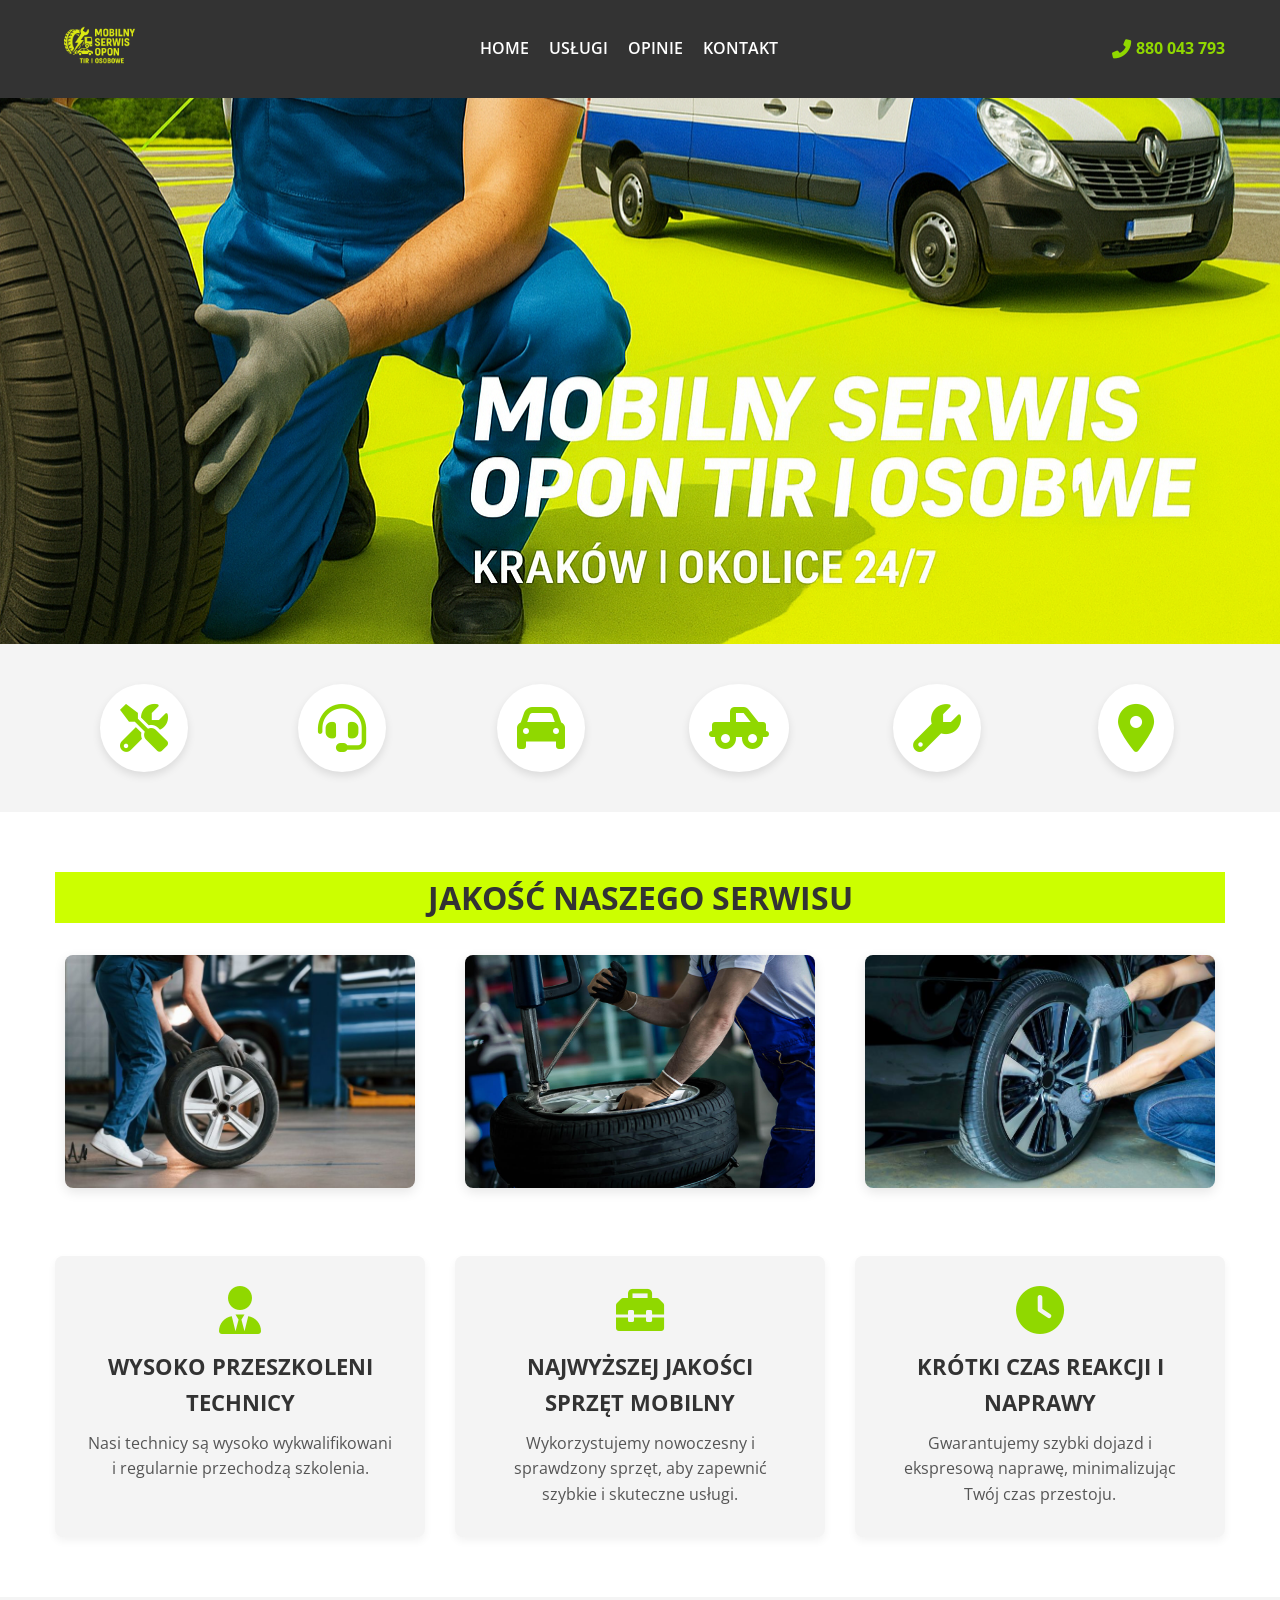
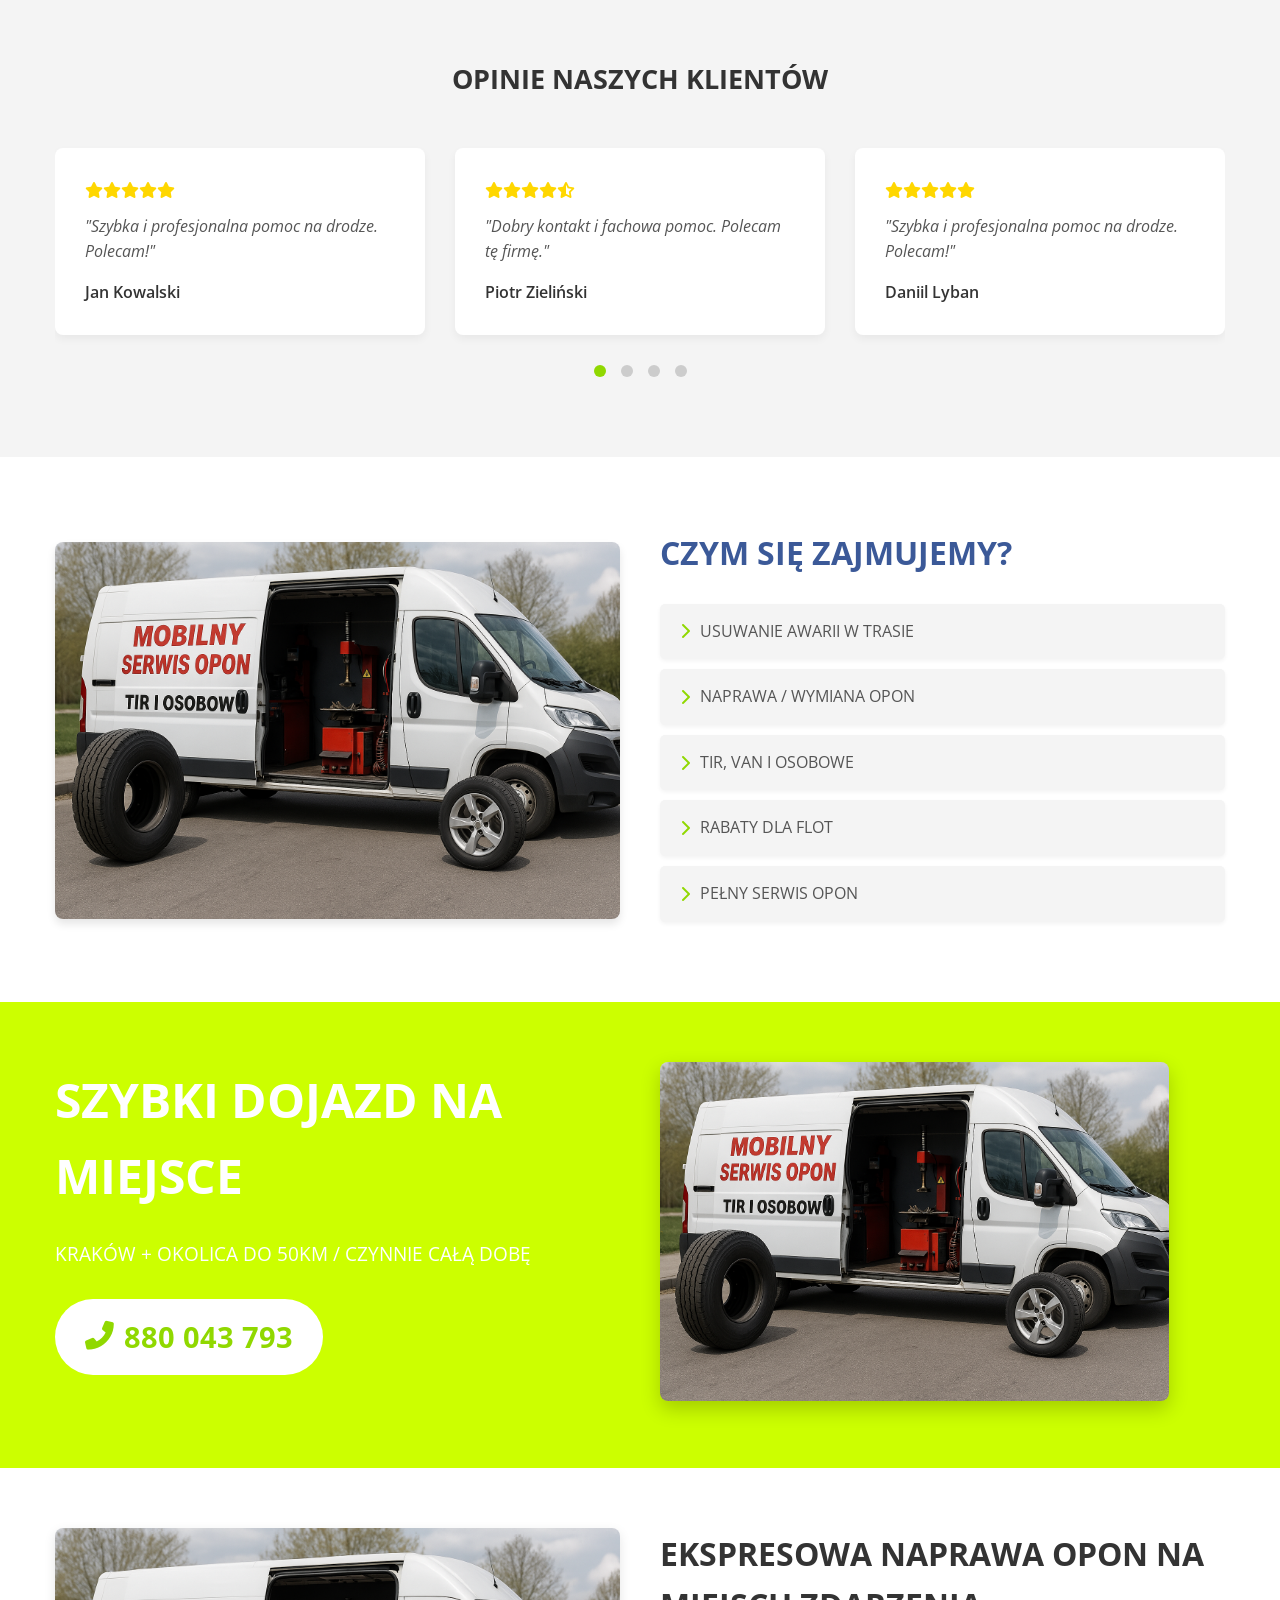
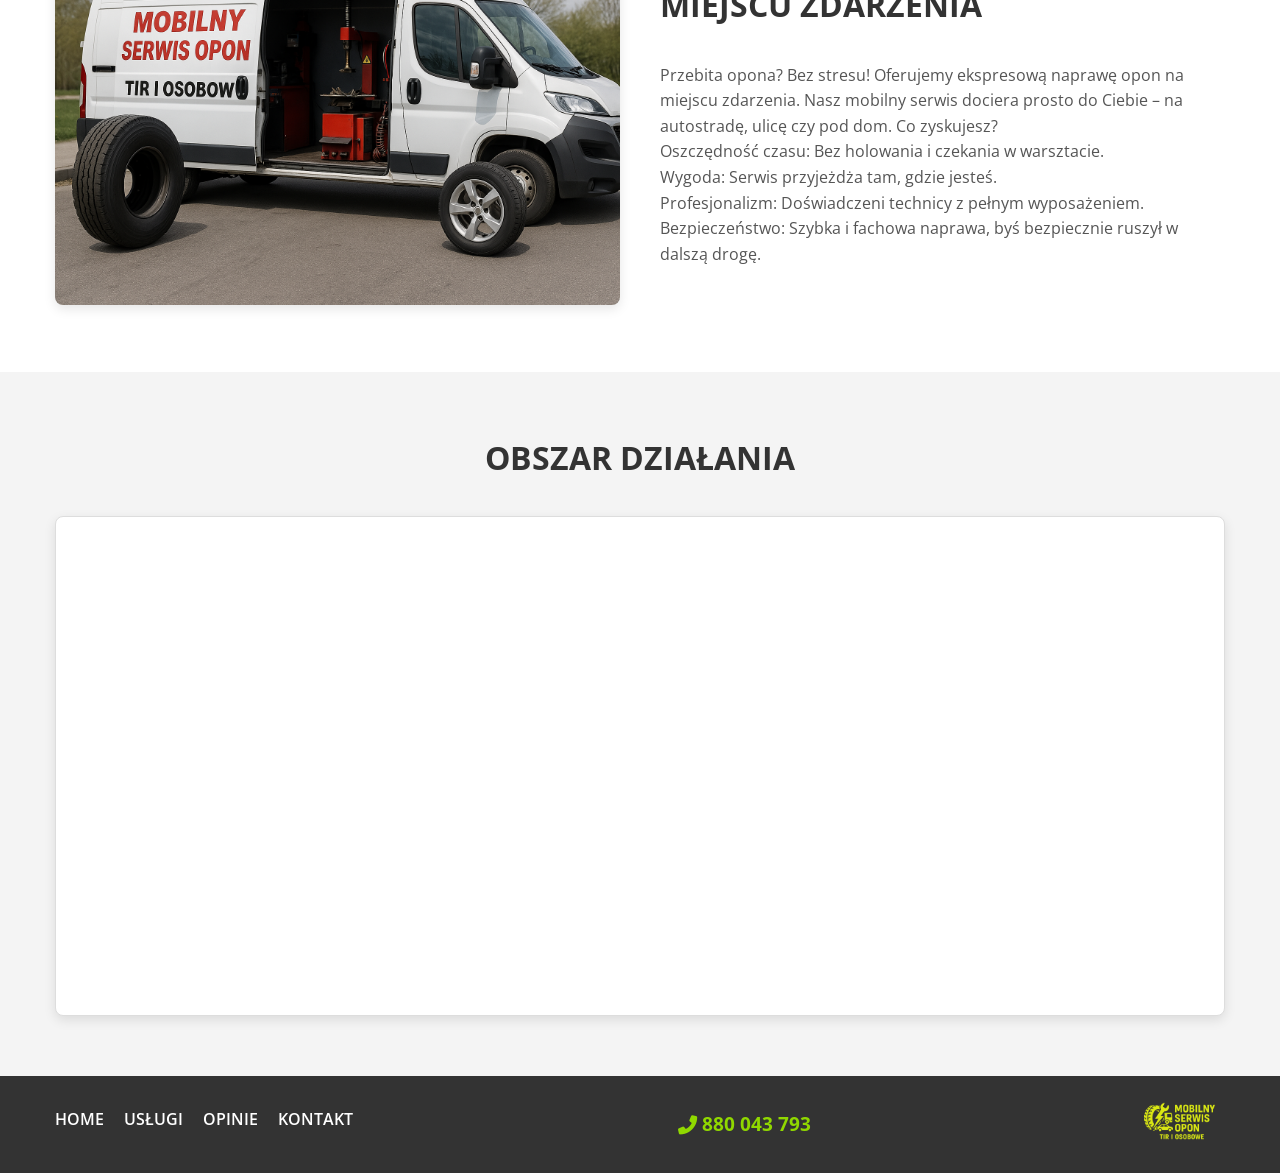
==== commit 1a7a9ea8: "Update index.html" ====
--- a/index.html
+++ b/index.html
@@ -81,7 +81,7 @@
             <div class="service-features">
                 <div class="feature-item">
                     <i class="fas fa-user-tie"></i>
-                    <h3>PRZESZKOLENI TECHNICY</h3>
+                    <h3>WYSOKO PRZESZKOLENI TECHNICY</h3>
                     <p>Nasi technicy są wysoko wykwalifikowani i regularnie przechodzą szkolenia.</p>
                 </div>
                 <div class="feature-item">
@@ -100,7 +100,7 @@
 
     <section id="reviews-section">
         <div class="container">
-            <h3>OPINIE KLIENTÓW</h3>
+            <h3>OPINIE NASZYCH KLIENTÓW</h3>
             <div class="reviews-slider">
                 <div class="reviews-track">
                     <div class="review-card">
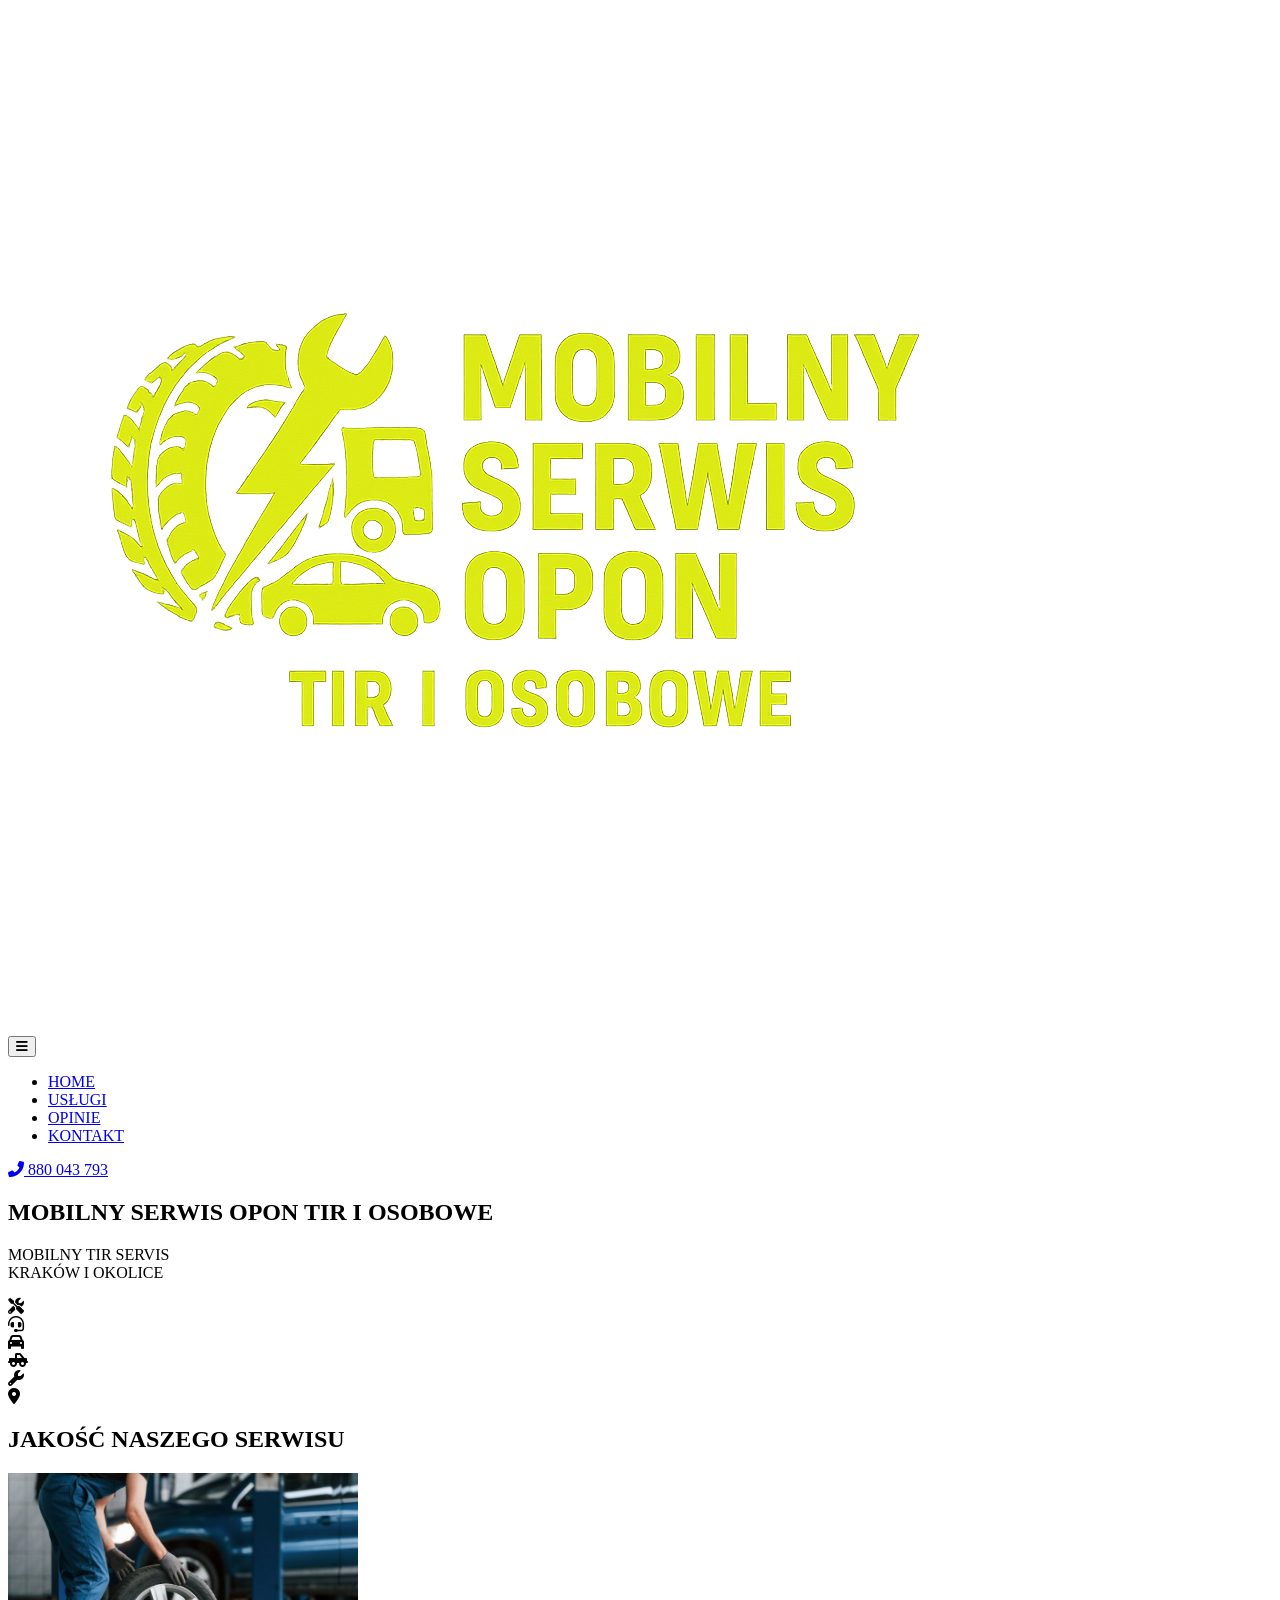
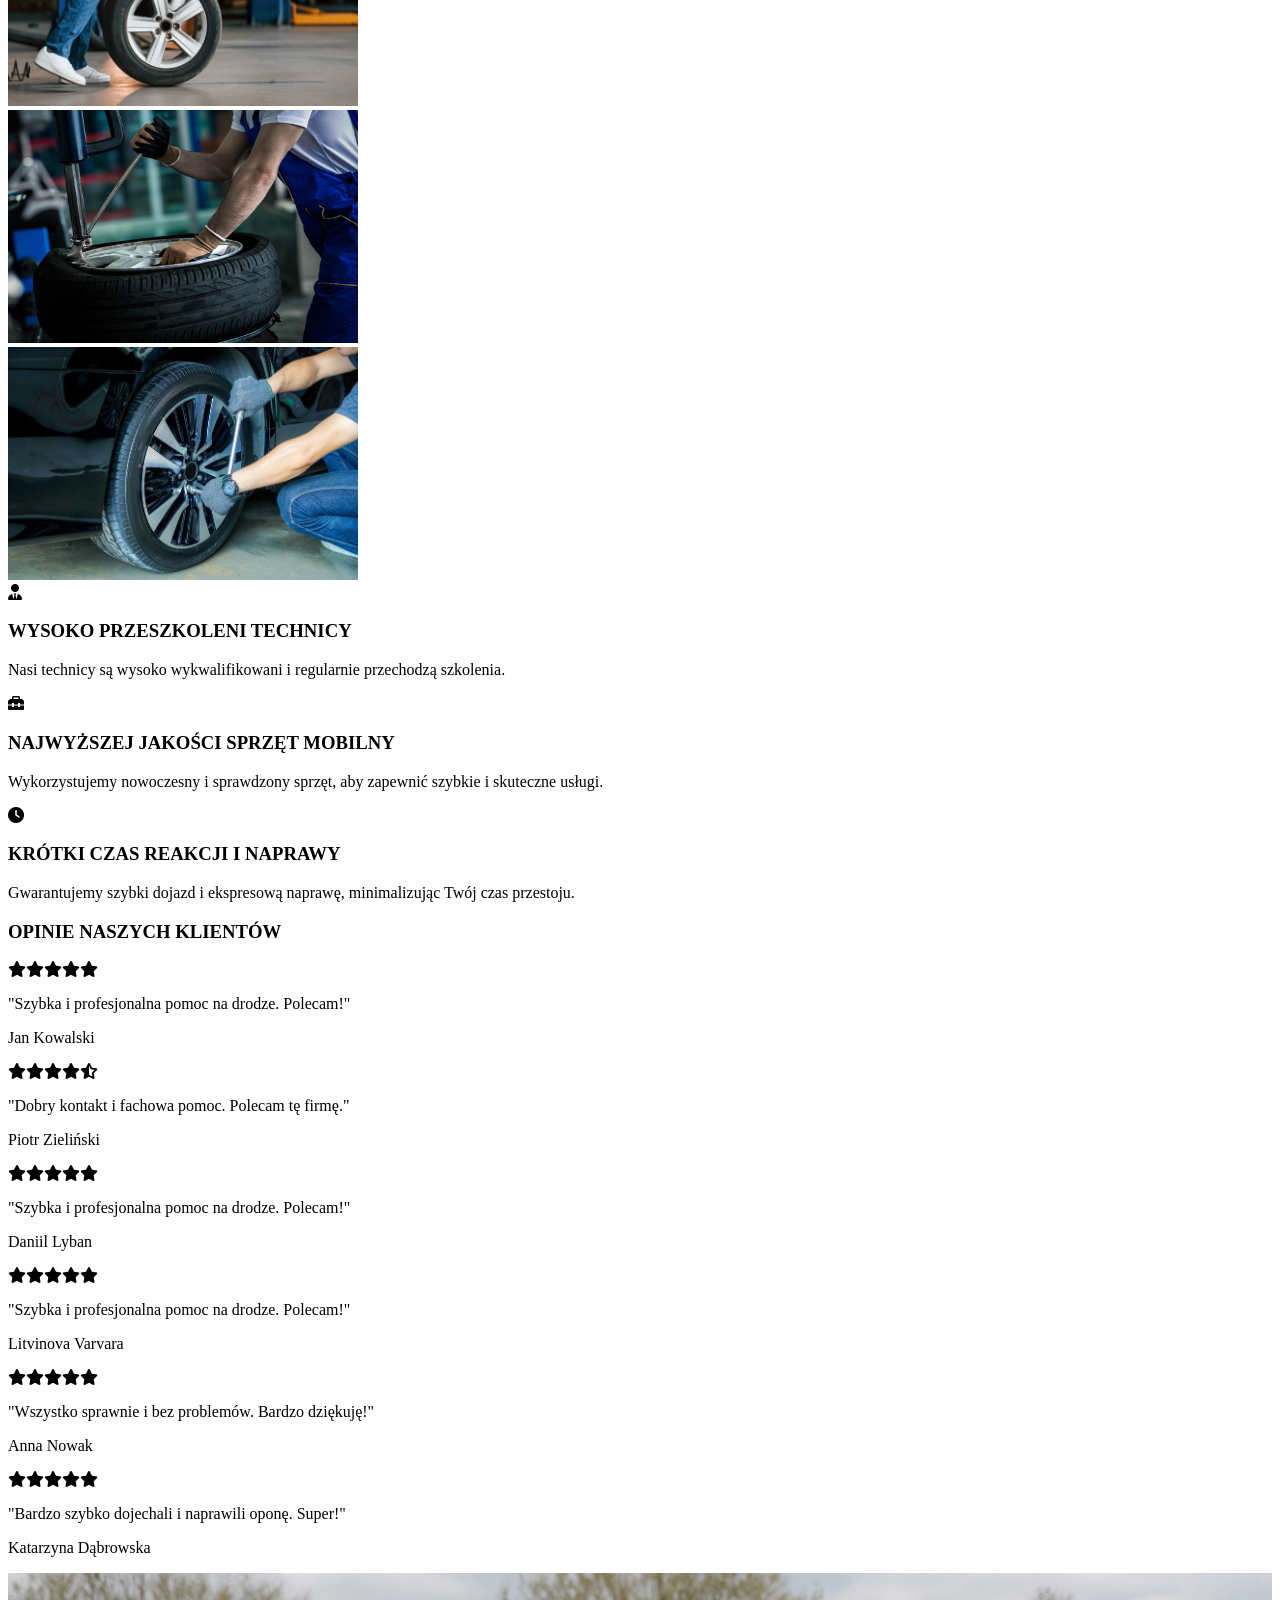
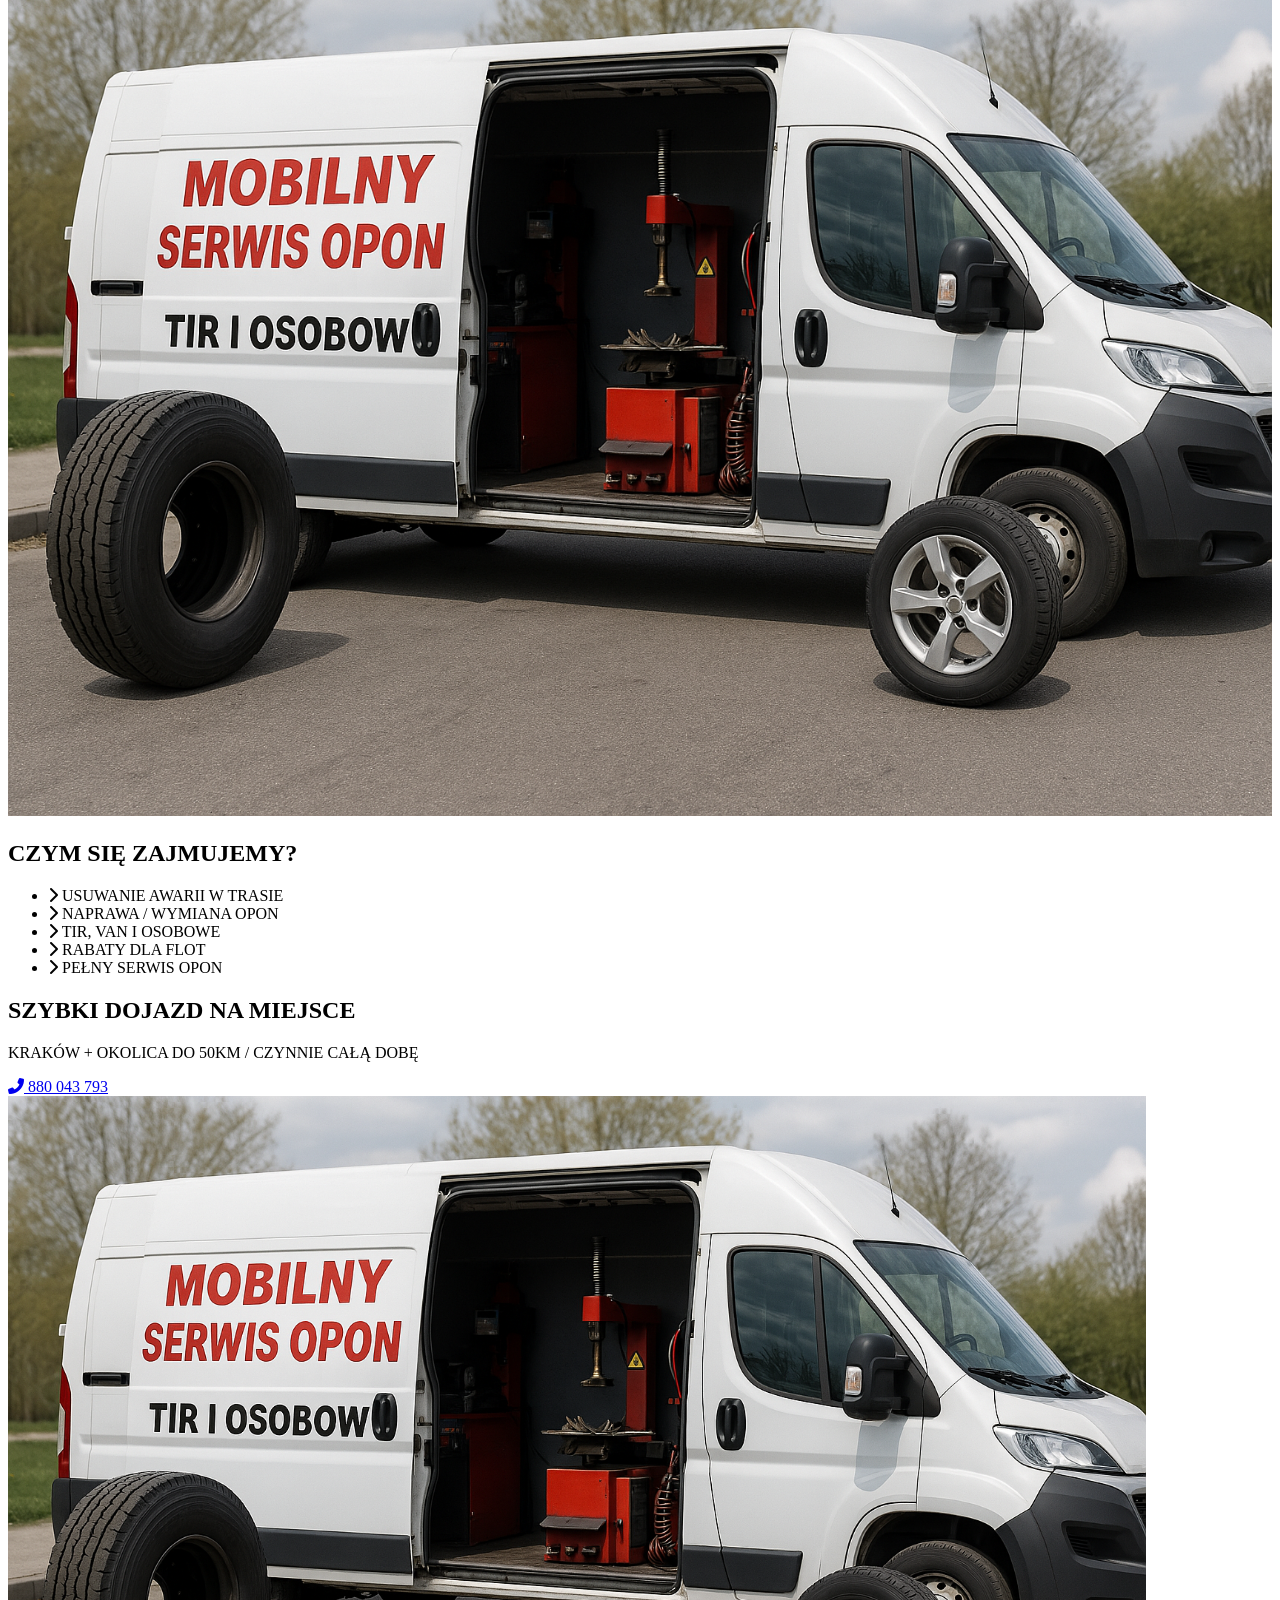
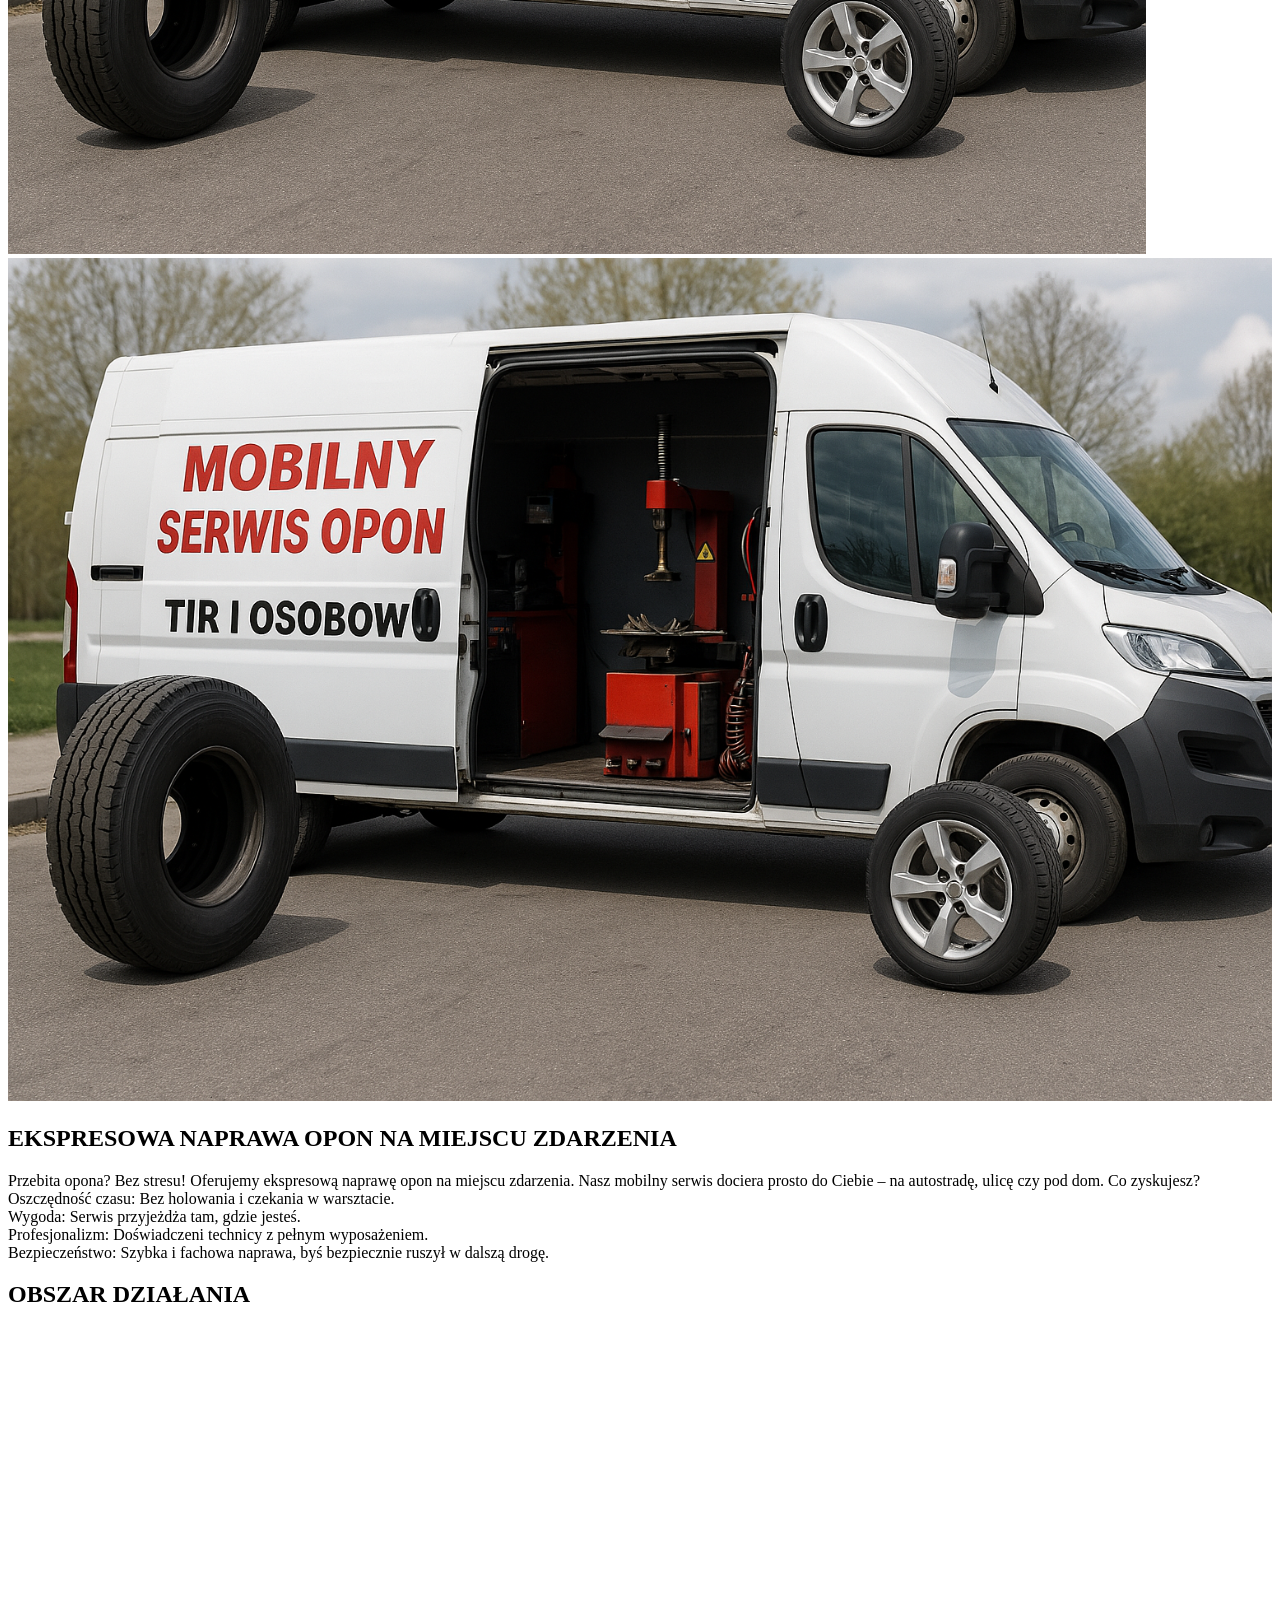
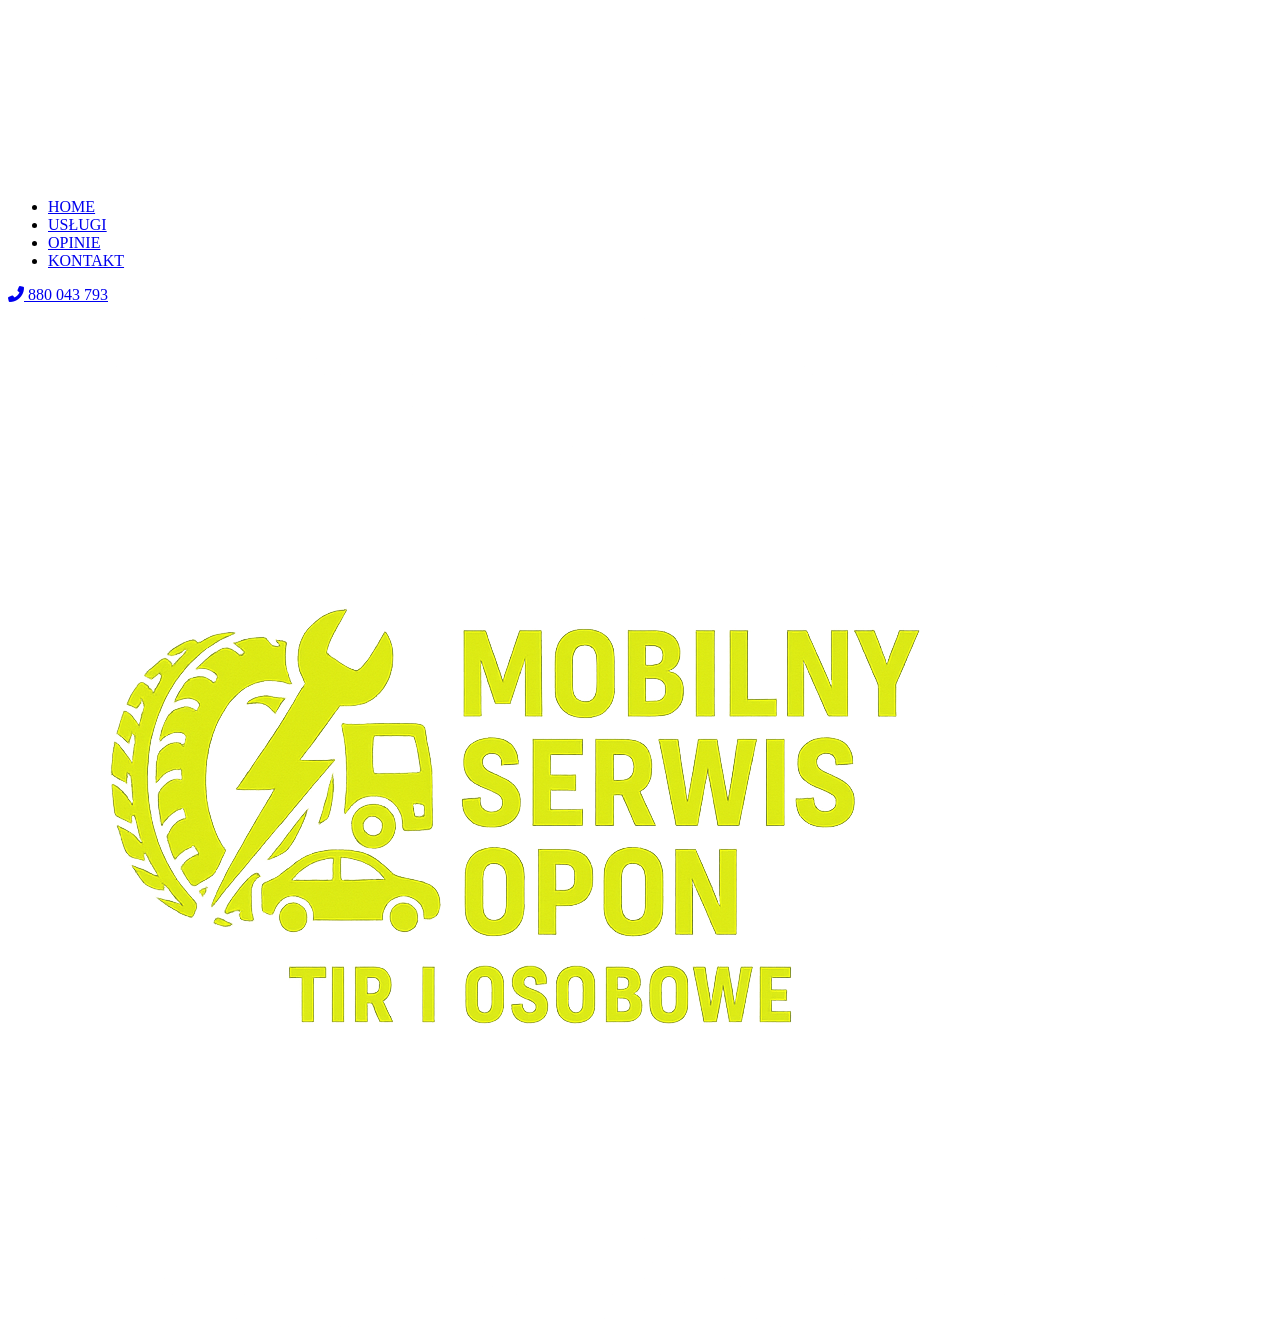
==== commit 3b1a271e: "Update index.html" ====
--- a/index.html
+++ b/index.html
@@ -4,17 +4,21 @@
     <meta charset="UTF-8">
     <meta name="viewport" content="width=device-width, initial-scale=1.0">
     <title>Wulkanizacja Mobilna</title>
-    <link rel="stylesheet" href="style11.css">
+    <link rel="stylesheet" href="style45.css">
     <link rel="stylesheet" href="https://cdnjs.cloudflare.com/ajax/libs/font-awesome/6.0.0-beta3/css/all.min.css">
     <link href="https://fonts.googleapis.com/css2?family=Open+Sans:wght@400;600;700&display=swap" rel="stylesheet">
 </head>
 <body>
-
     <header class="header">
         <div class="container">
             <div class="logo">
                 <img src="ChatGPT Image 25 трав. 2025 р., 10_12_55.png" alt="Logo firmy" class="logo-header">
             </div>
+            
+            <button class="hamburger">
+                <i class="fas fa-bars"></i>
+            </button>
+
             <nav class="main-nav">
                 <ul>
                     <li><a href="#">HOME</a></li>
@@ -28,6 +32,7 @@
             </div>
         </div>
     </header>
+
 
     <section class="hero-section">
         <div class="container">
@@ -323,6 +328,32 @@
             });
         });
     });
+
+     
+
+    // Skrypt dla hamburger menu
+        const hamburger = document.querySelector('.hamburger');
+        const mainNav = document.querySelector('.main-nav');
+
+        hamburger.addEventListener('click', function(e) {
+            e.stopPropagation();
+            mainNav.classList.toggle('active');
+            hamburger.classList.toggle('active');
+        });
+
+        document.addEventListener('click', function(e) {
+            if(mainNav.classList.contains('active')) {
+                mainNav.classList.remove('active');
+                hamburger.classList.remove('active');
+            }
+        });
+
+        mainNav.querySelectorAll('a').forEach(link => {
+            link.addEventListener('click', () => {
+                mainNav.classList.remove('active');
+                hamburger.classList.remove('active');
+            });
+        });
     </script>
 </body>
 </html>
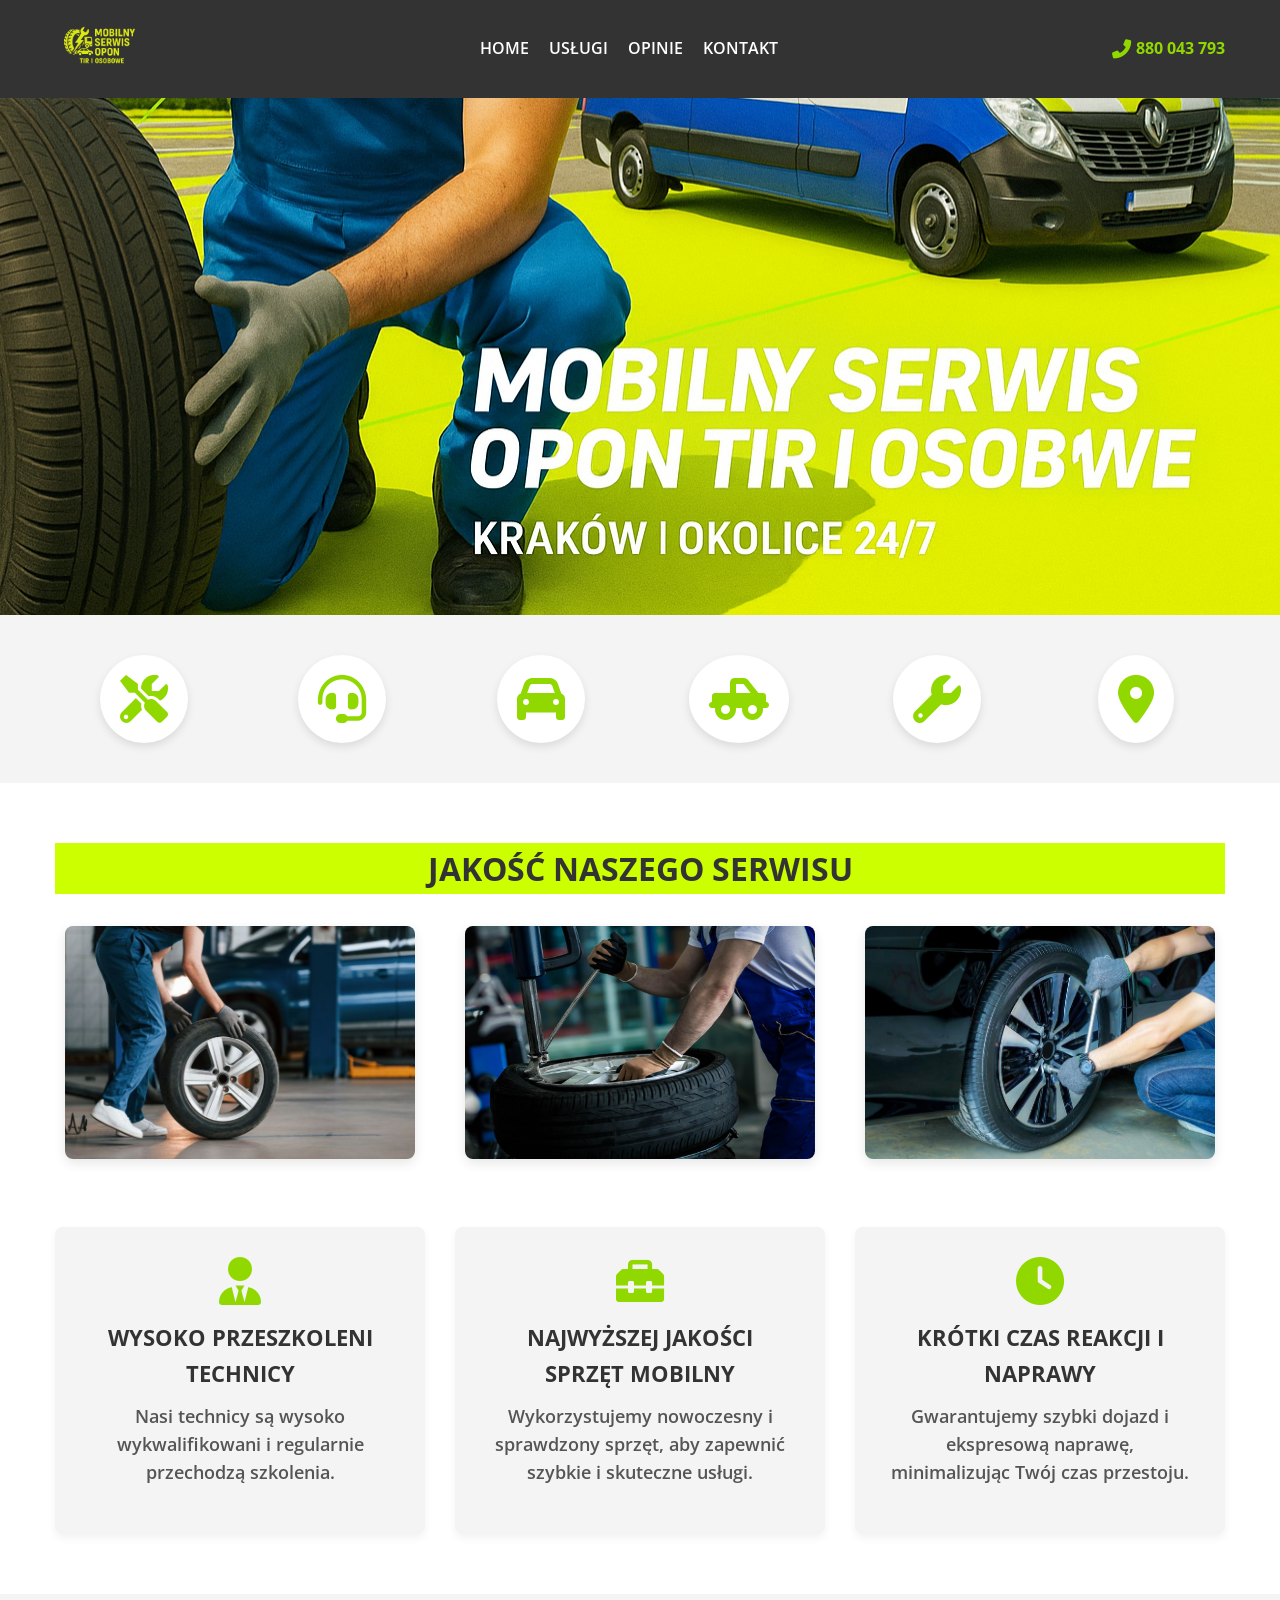
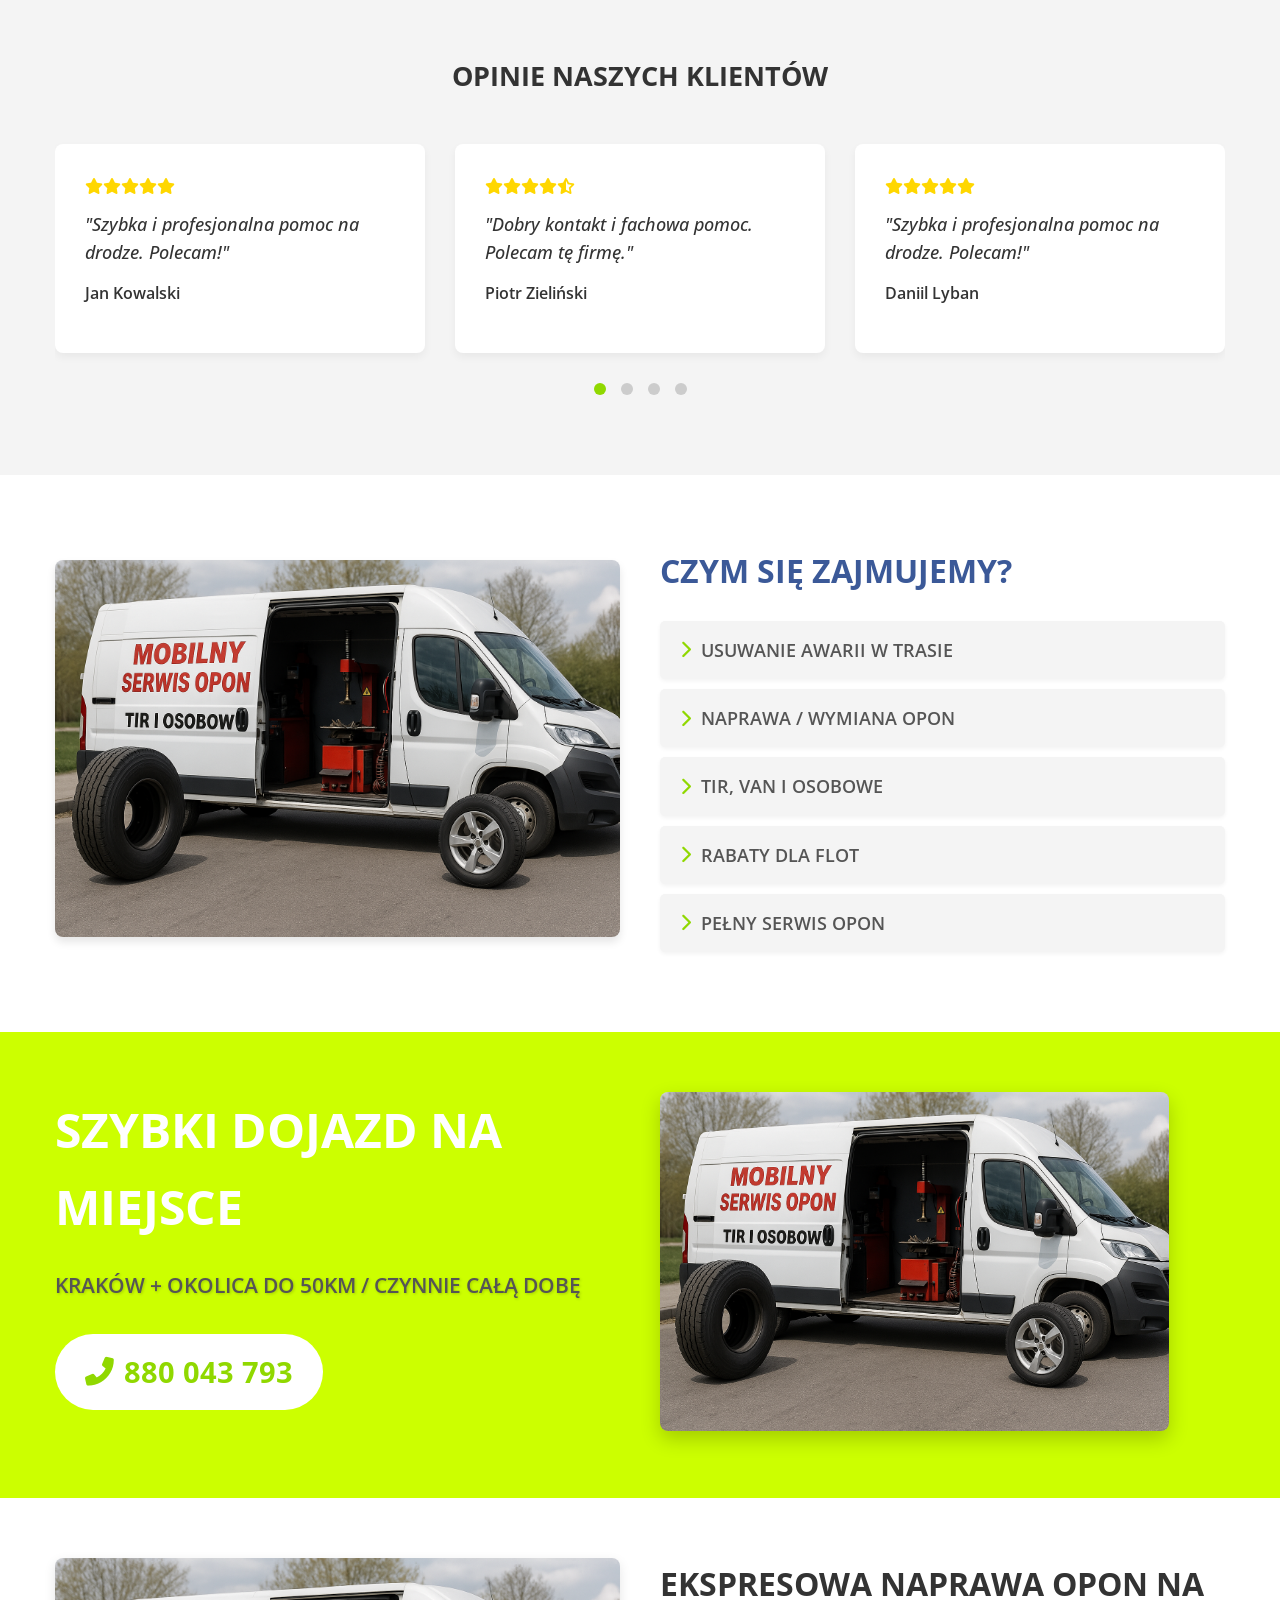
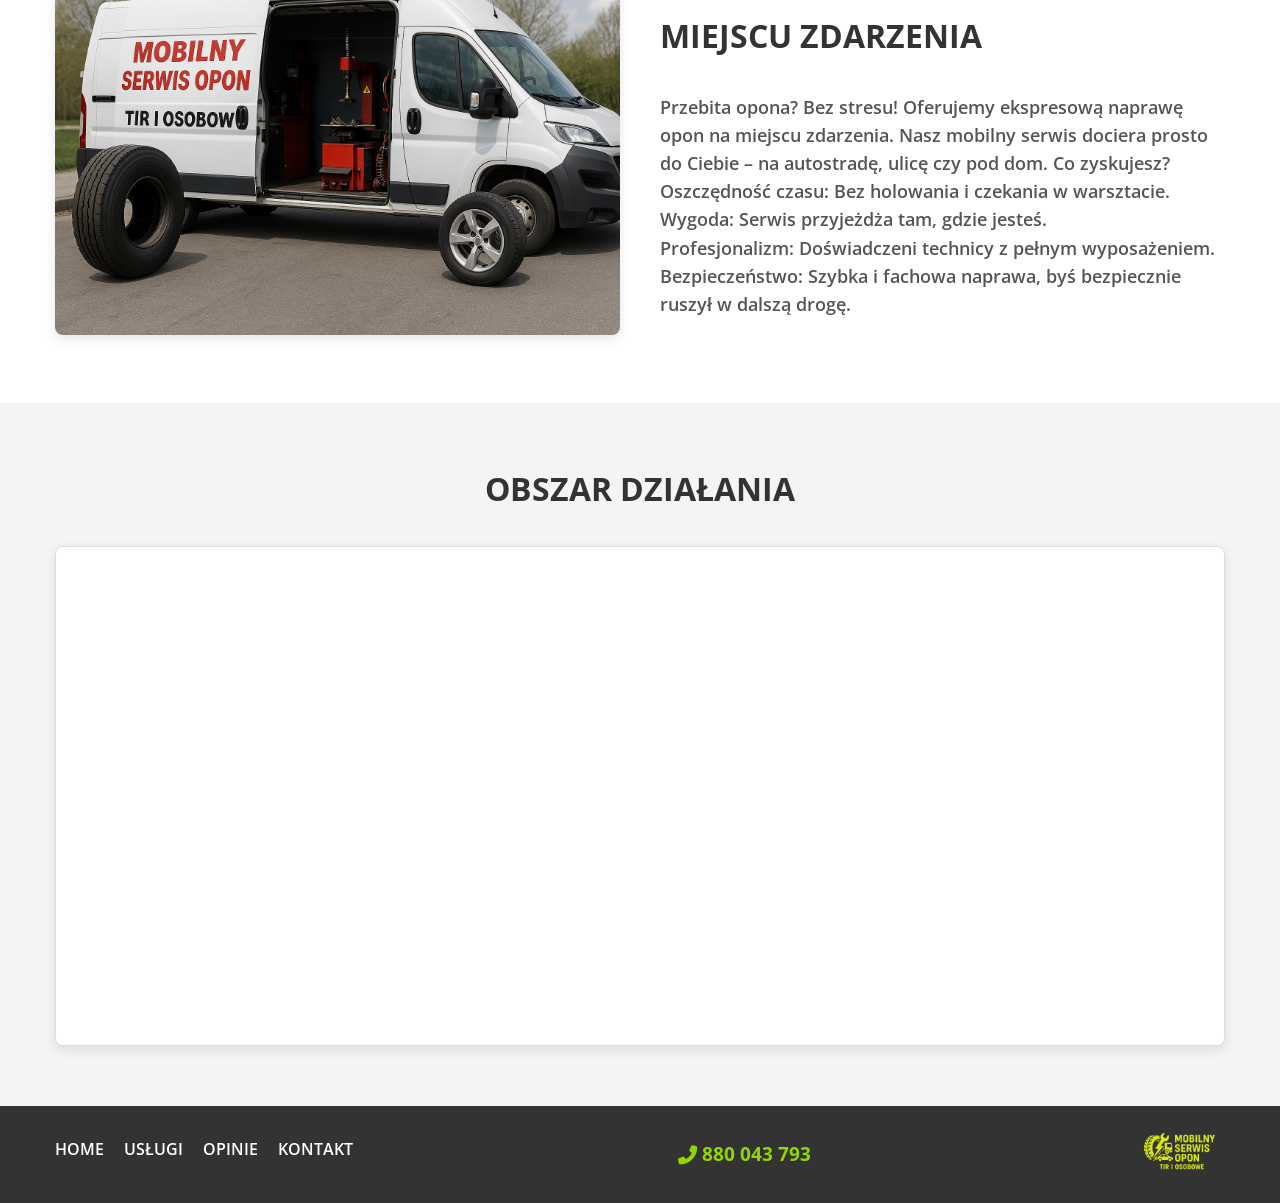
==== commit 210d5bb3: "Update index.html" ====
--- a/index.html
+++ b/index.html
@@ -4,7 +4,7 @@
     <meta charset="UTF-8">
     <meta name="viewport" content="width=device-width, initial-scale=1.0">
     <title>Wulkanizacja Mobilna</title>
-    <link rel="stylesheet" href="style45.css">
+    <link rel="stylesheet" href="style11.css">
     <link rel="stylesheet" href="https://cdnjs.cloudflare.com/ajax/libs/font-awesome/6.0.0-beta3/css/all.min.css">
     <link href="https://fonts.googleapis.com/css2?family=Open+Sans:wght@400;600;700&display=swap" rel="stylesheet">
 </head>
--- a/style11.css
+++ b/style11.css
@@ -0,0 +1,788 @@
+/* General Styling */
+:root {
+    --primary-green: #90d800; 
+    --secondary-green: #6aa84f; 
+    --dark-grey: #333;
+    --light-grey: #f4f4f4;
+    --text-color: #555;
+    --white: #fff;
+    --blue-accent: #3b5998; 
+}
+
+* {
+    margin: 0;
+    padding: 0;
+    box-sizing: border-box;
+    scroll-behavior: smooth;
+}
+
+body {
+    font-family: 'Open Sans', sans-serif;
+    line-height: 1.6;
+    color: var(--text-color);
+    background-color: var(--white);
+}
+
+.container {
+    max-width: 1200px;
+    margin: 0 auto;
+    padding: 0 15px;
+}
+
+h1, h2, h3 {
+    color: var(--dark-grey);
+    margin-bottom: 1em;
+}
+
+h1 { font-size: 2.5em; }
+h2 { font-size: 2em; }
+h3 { font-size: 1.7em; }
+
+a {
+    text-decoration: none;
+    color: var(--primary-green);
+}
+
+p {
+    color: var(--text-color); /* Zapewniamy, że akapity używają ciemniejszego koloru */
+    margin-bottom: 1em;
+}
+
+ul {
+    list-style: none;
+}
+
+.image {
+    max-width: 100%;
+    height: auto;
+    display: block;
+}
+
+/* Header */
+.header {
+    background-color: var(--dark-grey);
+    color: var(--white);
+    position: sticky;
+    top: 0;
+    z-index: 1000;
+}
+
+.hamburger {
+    display: none;
+    background: none;
+    border: none;
+    color: white;
+    font-size: 24px;
+    cursor: pointer;
+    order: 2;
+}
+
+/* Zmodyfikowane style dla logo */
+.logo-header,
+.logo-footer {
+   height: 90px; /* Zmniejszono z 80px */
+    width: auto;
+    max-width: 150px; /* Zmniejszono z 180px */
+}
+
+.header .logo img,
+.footer-logo img {
+    max-height: 90px; /* Zmniejszono z 80px */
+}
+
+.header .container {
+    display: flex;
+    justify-content: space-between;
+    align-items: center;
+    flex-wrap: wrap;
+   
+}
+
+.main-nav ul {
+    display: flex;
+    gap: 20px;
+    transition: 0.3s ease; 
+}
+
+.main-nav a {
+    color: var(--white);
+    font-weight: 600;
+    transition: color 0.3s ease;
+}
+
+.main-nav a:hover {
+    color: var(--primary-green);
+}
+
+.contact-header a {
+    color: var(--primary-green);
+    font-weight: 700;
+    display: flex;
+    align-items: center;
+    gap: 5px;
+}
+
+.contact-header i {
+    font-size: 1.2em;
+}
+
+/* Hero Section */
+.hero-section {
+    background-image: url("ChatGPT\ Image\ 25\ трав.\ 2025\ р.\,\ 11_47_03.png");
+    background-position: right bottom;
+    object-fit: contain;
+    color: var(--white);
+    padding: 80px 0;
+    text-align: center;
+    position: relative;
+    overflow: hidden;
+}
+
+
+.hero-content h1 {
+    color: var(--white);
+    font-size: 1em;
+    margin-bottom: 0.5em;
+    text-transform: uppercase;
+     color: transparent;
+}
+
+.hero-content p {
+    color: transparent;
+    font-size: 1.6em; /* Delikatnie zwiększony rozmiar czcionki */
+    font-weight: 600;
+}
+
+.hero-van-image {
+    position: absolute;
+    bottom: -50px;
+    left: 50%;
+    transform: translateX(-50%);
+    width: 90%;
+    max-width: 800px;
+    z-index: 1;
+}
+
+/* What We Do Icons */
+.what-we-do-icons {
+    background-color: var(--light-grey);
+    padding: 40px 0;
+}
+
+.icon-grid {
+    display: grid;
+    grid-template-columns: repeat(auto-fit, minmax(100px, 1fr));
+    gap: 20px;
+    text-align: center;
+}
+
+.icon-item i {
+    font-size: 3em;
+    color: var(--primary-green);
+    background-color: var(--white);
+    border-radius: 50%;
+    padding: 20px;
+    box-shadow: 0 4px 8px rgba(0,0,0,0.1);
+    transition: transform 0.3s ease;
+}
+
+.icon-item i:hover {
+    transform: translateY(-5px);
+}
+
+/* Quality Section */
+.quality-section {
+    padding: 60px 0;
+    text-align: center;
+    background-color: var(--white);
+}
+
+.quality-section h2 {
+    background: #ccff00;
+}
+
+.quality-grid {
+    display: grid;
+    grid-template-columns: repeat(auto-fit, minmax(300px, 1fr));
+    gap: 30px;
+    margin-bottom: 60px;
+}
+
+.quality-item img {
+    border-radius: 8px;
+    box-shadow: 0 4px 12px rgba(0,0,0,0.1);
+}
+
+.service-features {
+    display: grid;
+    grid-template-columns: repeat(auto-fit, minmax(280px, 1fr));
+    gap: 30px;
+    text-align: center;
+}
+
+.feature-item {
+    background-color: var(--light-grey);
+    padding: 30px;
+    border-radius: 8px;
+    box-shadow: 0 4px 8px rgba(0,0,0,0.05);
+}
+
+.feature-item p {
+    font-weight: 600;
+    font-size: 1.1em; /* Zmień to */
+    color: var(--text-color);
+}
+
+.feature-item i {
+    font-size: 3em;
+    color: var(--primary-green);
+    margin-bottom: 15px;
+}
+
+.feature-item h3 {
+    color: var(--dark-grey);
+    margin-bottom: 10px;
+    font-size: 1.4em;
+}
+
+/* Reviews Slider Section */
+#reviews-section {
+    background-color: var(--light-grey);
+    padding: 60px 0;
+    text-align: center;
+}
+
+.reviews-slider {
+    position: relative;
+    overflow: hidden;
+    width: 100%;
+    padding: 20px 0;
+}
+
+.reviews-track {
+    display: flex;
+    gap: 30px;
+    transition: transform 0.5s ease;
+    cursor: grab;
+    user-select: none;
+    margin-bottom: 30px;
+}
+
+.reviews-track:active {
+    cursor: grabbing;
+}
+
+.review-card {
+    flex: 0 0 calc(33.333% - 20px);
+    min-width: 280px;
+    background-color: var(--white);
+    padding: 30px;
+    border-radius: 8px;
+    box-shadow: 0 4px 8px rgba(0,0,0,0.05);
+    text-align: left;
+}
+
+.review-card .stars {
+    color: gold;
+    margin-bottom: 10px;
+}
+
+.review-card .review-text {
+    font-style: italic;
+    margin-bottom: 15px;
+    color: var(--dark-grey);
+    font-size: 1.1em; /* Zwiększony rozmiar dla lepszej czytelności opinii */
+    font-weight: 500;
+}
+
+.review-card .reviewer-name {
+    font-weight: 600;
+    color: var(--dark-grey);
+}
+
+.slider-nav {
+    display: flex;
+    justify-content: center;
+    gap: 15px;
+    margin-top: 30px;
+}
+
+.slider-dot {
+    width: 12px;
+    height: 12px;
+    background-color: #ccc;
+    border-radius: 50%;
+    cursor: pointer;
+    transition: background-color 0.3s ease;
+}
+
+.slider-dot.active {
+    background-color: var(--primary-green);
+}
+
+/* What We Do Section */
+#what-we-do-section {
+    padding: 70px 0;
+    background-color: var(--white);
+}
+
+.what-we-do-content {
+    display: flex;
+    flex-direction: column;
+    gap: 40px;
+    align-items: center;
+}
+
+.what-we-do-content .left-column img {
+    border-radius: 8px;
+    box-shadow: 0 5px 9px rgba(0,0,0,0.1);
+}
+
+.what-we-do-content .left-column{
+    padding-top: 15px;
+}
+
+.what-we-do-content .right-column h2 {
+    color: var(--blue-accent);
+    text-transform: uppercase;
+    margin-bottom: 25px;
+    text-align: center;
+}
+
+.what-we-do-content .right-column ul {
+    list-style: none;
+    padding: 0;
+}
+
+.what-we-do-content .right-column li {
+    background-color: var(--light-grey);
+    padding: 15px 20px;
+    margin-bottom: 10px;
+    border-radius: 5px;
+    display: flex;
+    align-items: center;
+    gap: 10px;
+    box-shadow: 0 2px 4px rgba(0,0,0,0.05);
+    font-weight: 600;
+    font-size: 1.1em; /* Zmień to */
+}
+
+.what-we-do-content .right-column li i {
+    color: var(--primary-green);
+}
+
+/* Quick Access Section */
+#quick-access-section {
+    background: #ccff00;
+    color: var(--white);
+    padding: 60px 0;
+    text-align: center;
+}
+
+.quick-access-content {
+    display: flex;
+    flex-direction: column;
+    gap: 40px;
+    align-items: center;
+}
+
+.quick-access-content .text-block h2 {
+    color: var(--white);
+    font-size: 2.5em;
+    margin-bottom: 0.5em;
+}
+
+.quick-access-content .text-block p {
+    font-size: 1.3em;
+    margin-bottom: 1.5em;
+    font-weight: 600;
+    text-shadow: 1px 1px 3px rgba(0,0,0,0.2);
+}
+
+.quick-access-content .text-block a {
+    display: inline-flex;
+    align-items: center;
+    gap: 10px;
+    background-color: var(--white);
+    color: var(--primary-green);
+    padding: 15px 30px;
+    border-radius: 50px;
+    font-size: 1.5em;
+    font-weight: 700;
+    transition: background-color 0.3s ease, color 0.3s ease;
+}
+
+.quick-access-content .text-block a:hover {
+    background-color: var(--dark-grey);
+    color: var(--white);
+}
+
+.quick-access-content .image-block img {
+    border-radius: 8px;
+    box-shadow: 0 8px 20px rgba(0,0,0,0.2);
+}
+
+/* Express Repair Section */
+.express-repair-section {
+    padding: 60px 0;
+    background-color: var(--white);
+}
+
+.express-repair-content {
+    display: flex;
+    flex-direction: column;
+    gap: 40px;
+    align-items: center;
+}
+
+.express-repair-content .image-block-left img {
+    border-radius: 8px;
+    box-shadow: 0 4px 12px rgba(0,0,0,0.1);
+}
+
+.express-repair-content .text-block-right h2 {
+    color: var(--dark-grey);
+    text-align: center;
+}
+
+.express-repair-content .text-block-right p {
+   font-weight: 600;
+    font-size: 1.1em; /* Zmień to */
+    color: var(--text-color);
+}
+
+/* Map Section */
+.map-section {
+    padding: 60px 0;
+    background-color: var(--light-grey);
+    text-align: center;
+}
+
+.map-placeholder {
+    background-color: var(--white);
+    border: 1px solid #ddd;
+    border-radius: 8px;
+    overflow: hidden;
+    height: 400px;
+    display: flex;
+    justify-content: center;
+    align-items: center;
+    box-shadow: 0 4px 12px rgba(0,0,0,0.1);
+}
+
+.map-placeholder img {
+    object-fit: cover;
+    height: 100%;
+}
+
+/* Footer */
+.footer {
+   background-color: var(--dark-grey);
+    color: var(--white);
+}
+
+.footer .container {
+    display: flex;
+    flex-direction: column;
+    align-items: center;
+    gap: 20px;
+}
+
+.footer-nav ul {
+    display: flex;
+    flex-wrap: wrap;
+    justify-content: center;
+    gap: 20px;
+    margin-bottom: 10px;
+}
+
+.footer-nav a {
+    color: var(--white);
+    font-weight: 600;
+    transition: color 0.3s ease;
+}
+
+.footer-nav a:hover {
+    color: var(--primary-green);
+}
+
+.footer-contact a {
+    color: var(--primary-green);
+    font-weight: 700;
+    display: flex;
+    align-items: center;
+    gap: 5px;
+    font-size: 1.2em;
+}
+
+/* Usunięto border-radius dla logo */
+/* .logo {
+    border-radius: 50%;
+} */
+
+/* Responsive Design */
+@media (min-width: 768px) {
+    .header .container {
+        flex-wrap: wrap;
+    }
+
+    
+    .main-nav {
+        flex-grow: 1;
+        text-align: center;
+    }
+
+    .main-nav ul {
+        justify-content: center;
+    }
+
+    .hero-content h1 {
+        font-size: 4em;
+    }
+
+    .hero-content p {
+        font-size: 1.8em;
+    }
+
+    .quality-grid {
+        grid-template-columns: repeat(3, 1fr);
+    }
+
+    .service-features {
+        grid-template-columns: repeat(3, 1fr);
+    }
+
+    .what-we-do-content,
+    .quick-access-content,
+    .express-repair-content {
+        flex-direction: row;
+        text-align: left;
+        align-items: flex-start;
+    }
+
+    .what-we-do-content .left-column,
+    .quick-access-content .text-block,
+    .express-repair-content .image-block-left {
+        flex: 1;
+        text-align: left;
+    }
+
+    .what-we-do-content .right-column,
+    .quick-access-content .image-block,
+    .express-repair-content .text-block-right {
+        flex: 1;
+        text-align: left;
+    }
+
+    .what-we-do-content .right-column h2,
+    .express-repair-content .text-block-right h2 {
+        text-align: left;
+    }
+
+    .quick-access-content .text-block h2 {
+        font-size: 3em;
+    }
+
+    .quick-access-content .text-block a {
+        font-size: 1.8em;
+    }
+
+    .map-placeholder {
+        height: 500px;
+    }
+
+    .footer .container {
+        flex-direction: row;
+        justify-content: space-between;
+    }
+}
+
+@media (max-width: 767px) {
+    .header .container {
+        flex-direction: row;
+        gap: 15px;
+        flex-wrap: wrap;
+    }
+
+    .hamburger {
+        display: block;
+        z-index: 1001;
+    }
+    
+
+    .main-nav {
+        position: fixed;
+        top: 90px; /* Dostosuj do wysokości header-a */
+        left: -100%;
+        width: 100%;
+        height: calc(100vh - 90px);
+        background: var(--dark-grey);
+        transition: 0.3s ease;
+        padding: 20px 0;
+        z-index: 1000;
+    }
+
+    .main-nav.active {
+        left: 0; /* Wysuwa menu na ekran */
+    }
+     .hero-section {
+    position: relative;
+    overflow: hidden;
+}
+ .hero-section::before {
+        content: "";
+        position: absolute;
+        top: 0;
+        left: 0;
+        width: 100%;
+        height: 100%;
+        background-image: url("foto1.webp");
+        background-repeat: no-repeat;
+        background-position: center;
+        background-size: cover;
+        filter: blur(3px);
+        z-index: 1;
+    }
+    .main-nav ul {
+        flex-direction: column;
+        gap: 25px;
+        align-items: center;
+    }
+
+
+    .main-nav li {
+        width: 100%;
+        text-align: center;
+    }
+
+    .main-nav a {
+        padding: 15px;
+        display: block;
+        font-size: 1.2em;
+    }
+
+    .contact-header {
+        order: 3; /* Zmiana kolejności w flexbox */
+        margin-left: auto;
+    }
+    .hero-content{
+        position: relative;
+        z-index: 2;
+    }
+
+    .hero-content h1 {
+    font-size: 2.2em;
+    margin-bottom: 0.5em;
+    text-transform: uppercase;
+    color: var(--white) !important;
+        text-shadow: 0 0 8px rgba(0,0,0,0.5);
+        filter: none !important;
+}
+
+    .hero-content p {
+        font-size: 1.2em;
+        color:  #ccff00 !important;
+        text-shadow: 0 0 8px rgba(0,0,0,0.5);
+        filter: none !important;
+    }
+
+    .hero-van-image {
+        position: static;
+        transform: none;
+        margin-top: 30px;
+        width: 100%;
+    }
+
+    .what-we-do-content,
+    .quick-access-content,
+    .express-repair-content {
+        flex-direction: column;
+        align-items: center;
+        text-align: center;
+    }
+
+    .what-we-do-content .right-column h2,
+    .express-repair-content .text-block-right h2 {
+        text-align: center;
+    }
+
+    .quick-access-content .text-block h2 {
+        font-size: 2em;
+    }
+    .quick-access-content .text-block a {
+        font-size: 1.2em;
+        padding: 12px 25px;
+    }
+
+    .review-card {
+        flex: 0 0 calc(50% - 15px);
+    }
+
+    .icon-grid {
+    grid-template-columns: repeat(3, 1fr);
+}
+    .footer-nav ul {
+    flex-direction: row;
+    flex-wrap: wrap;
+    justify-content: center;
+    gap: 10px;
+}
+}
+
+@media (max-width: 480px) {
+    .header .logo img {
+        height: 35px;
+    }
+
+   .main-nav {
+        top: 70px; /* Dla mniejszych ekranów */
+        height: calc(100vh - 70px);
+    }
+    
+    .logo-header,
+    .logo-footer {
+        height: 50px;
+        max-width: 130px;
+    }
+    
+    
+    .contact-header a {
+        font-size: 1em;
+    }
+
+    .hero-content h1 {
+        font-size: 1.8em;
+    }
+
+    .hero-content p {
+        font-size: 1em;
+    }
+
+    .icon-grid {
+        grid-template-columns: repeat(3, 1fr);
+    }
+
+    .quality-grid, .service-features {
+        grid-template-columns: 1fr;
+    }
+
+    .review-card {
+        flex: 0 0 100%;
+    }
+
+    .what-we-do-content .right-column li {
+        font-size: 0.9em;
+        padding: 10px 15px;
+    }
+
+    .map-placeholder {
+        height: 300px;
+    }
+
+    .footer-nav ul {
+    flex-direction: row;
+    flex-wrap: wrap;
+    justify-content: center;
+    gap: 10px;
+}
+}
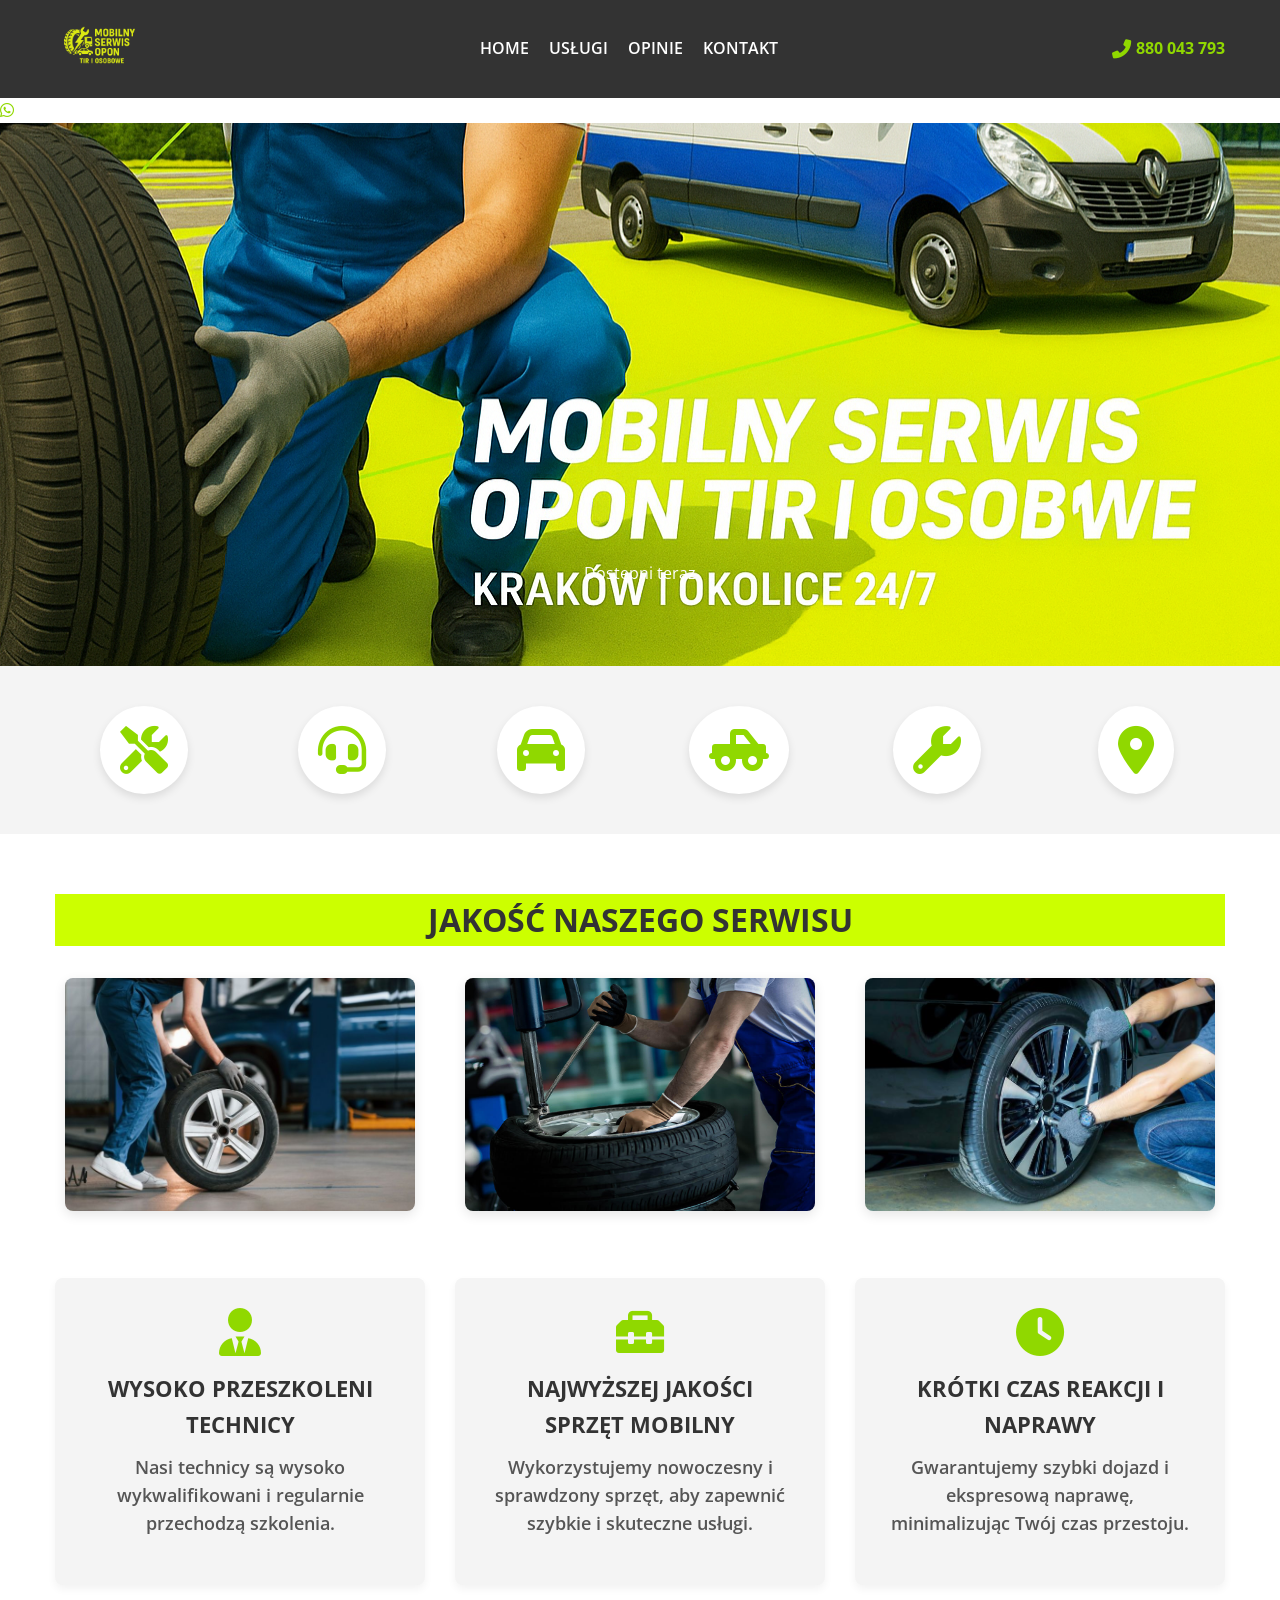
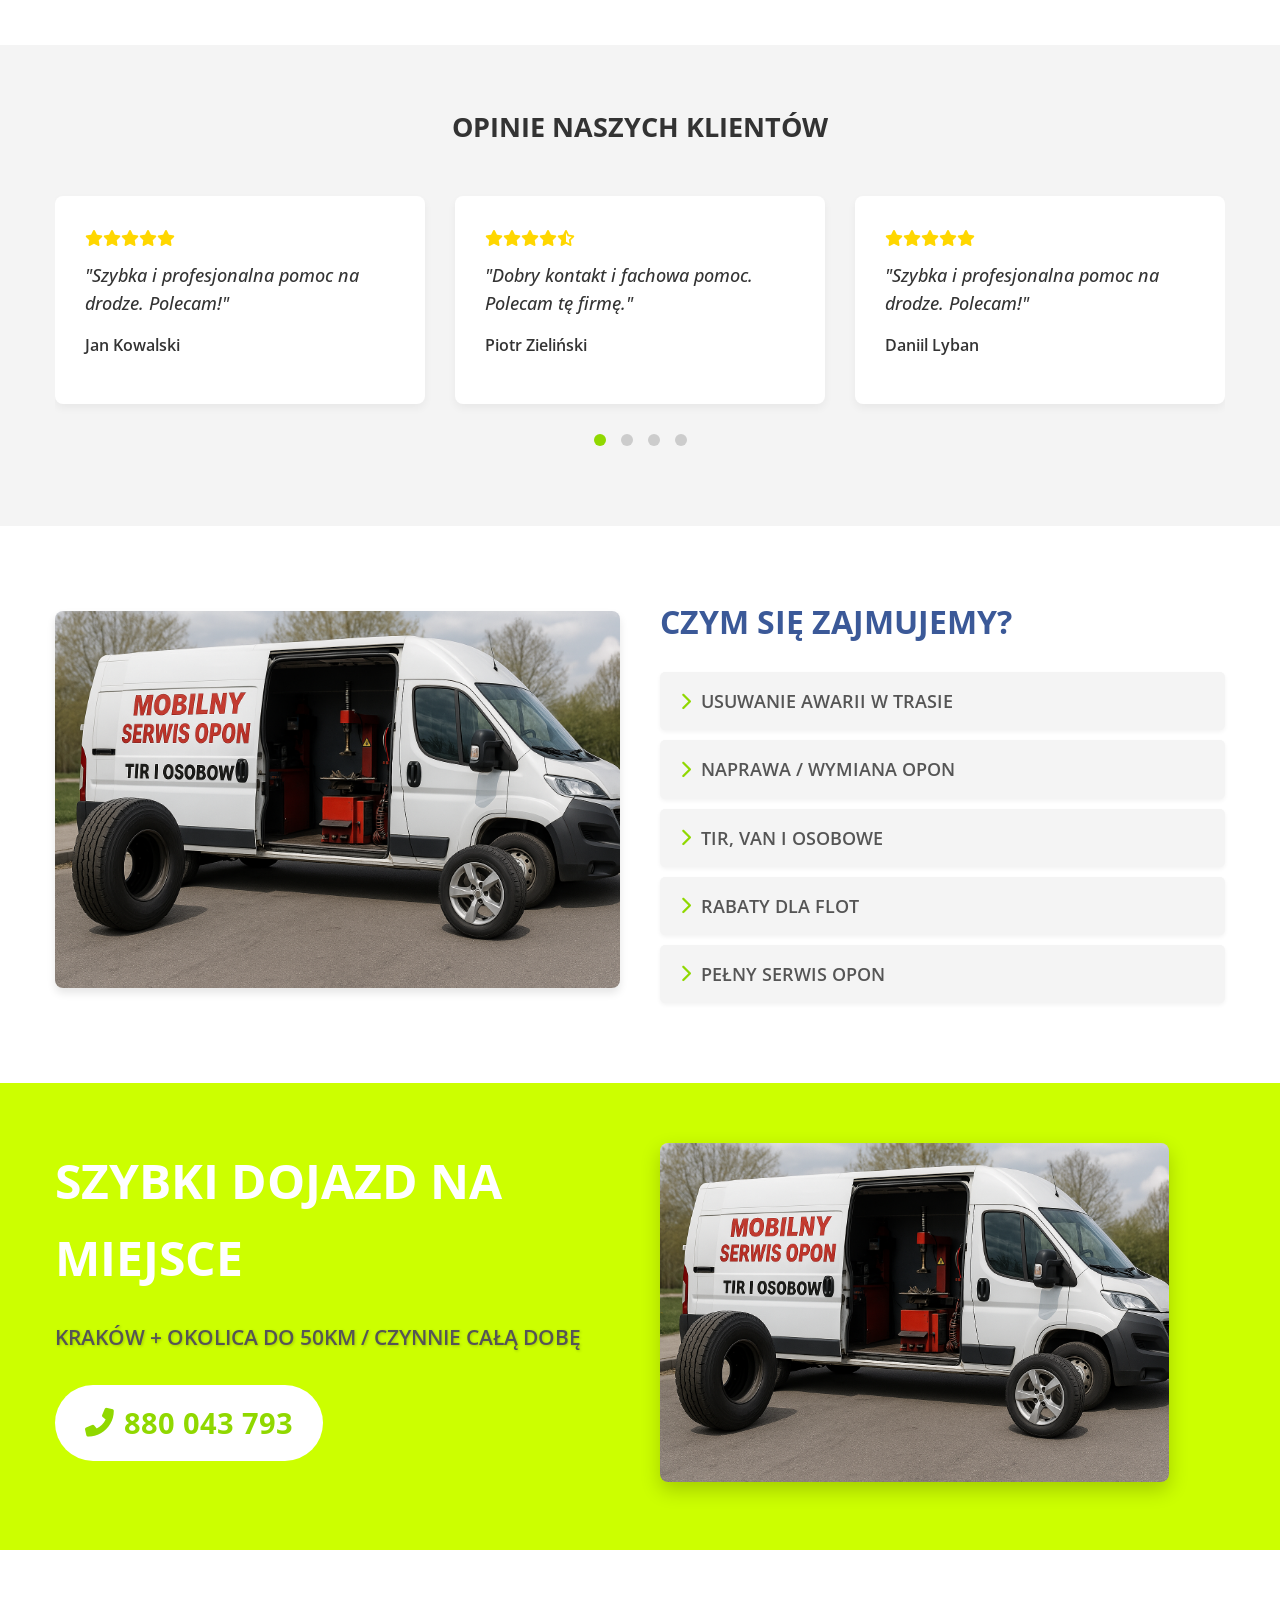
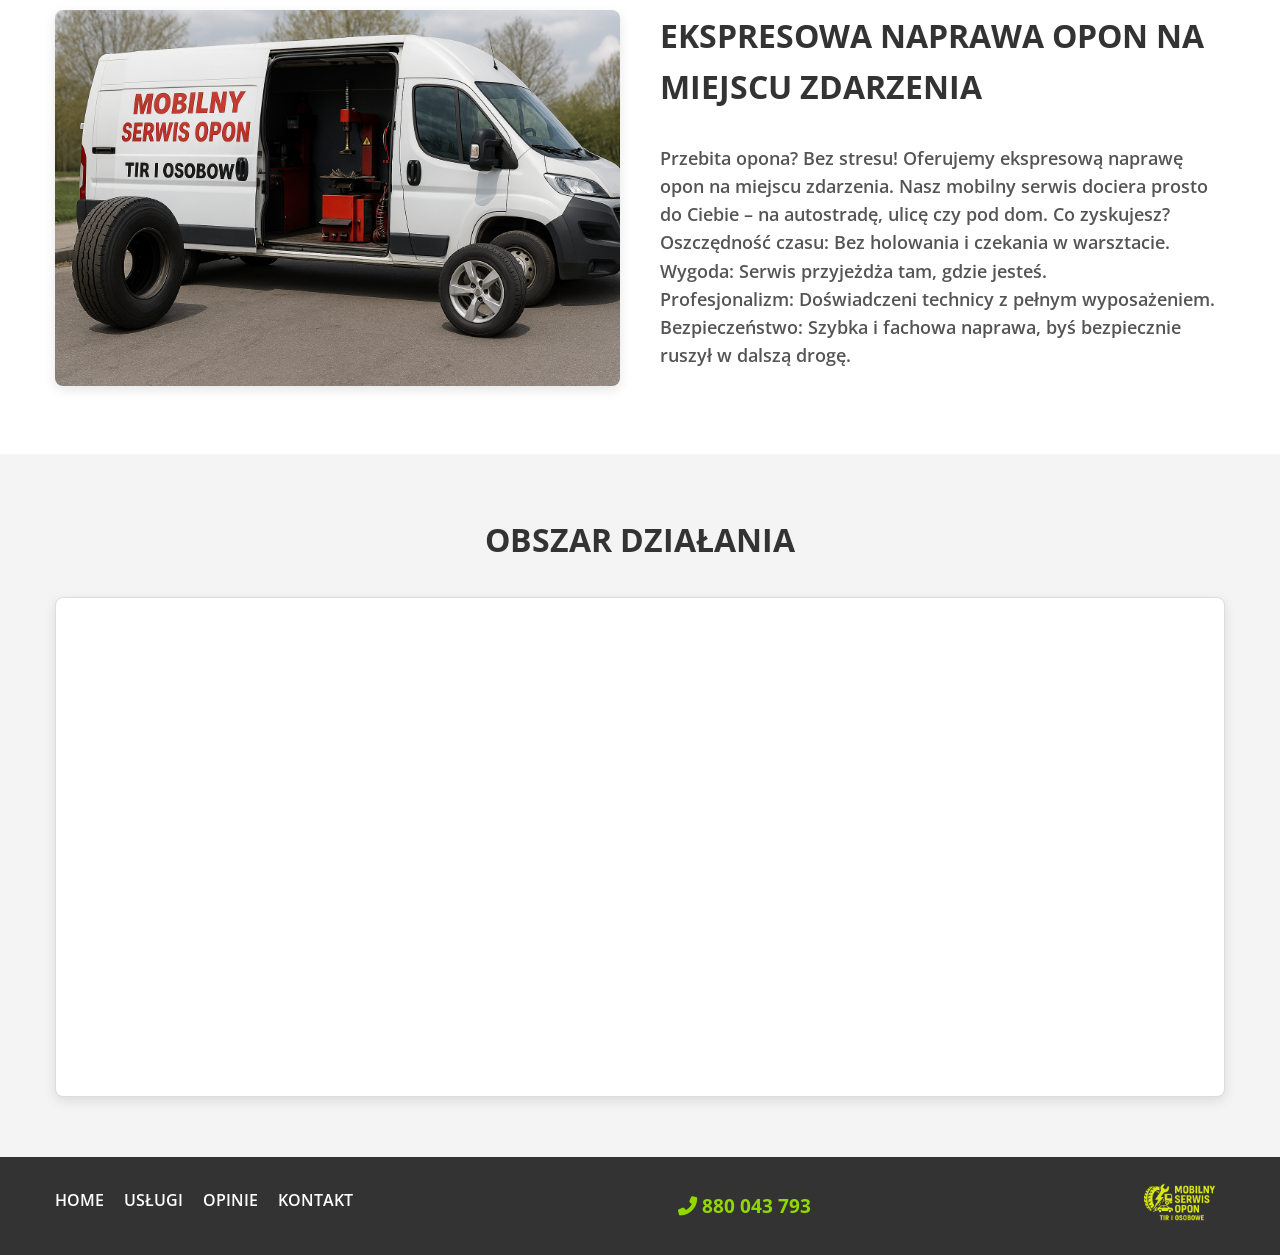
==== commit b7e27ddb: "Update index.html" ====
--- a/index.html
+++ b/index.html
@@ -33,12 +33,19 @@
         </div>
     </header>
 
+    <a href="https://wa.me/48880043793" class="whatsapp-float">
+        <i class="fab fa-whatsapp"></i>
+    </a>
+
 
     <section class="hero-section">
         <div class="container">
             <div class="hero-content">
                 <h1>MOBILNY SERWIS OPON TIR I OSOBOWE</h1>
                 <p>MOBILNY TIR SERVIS<br>KRAKÓW I OKOLICE</p>
+                <div class="status-indicator" data-aos="zoom-in">
+                    <span class="online-dot"></span> Dostępni teraz
+                </div>
             </div>
         </div>
     </section>
@@ -354,6 +361,7 @@
                 hamburger.classList.remove('active');
             });
         });
+        
     </script>
 </body>
 </html>
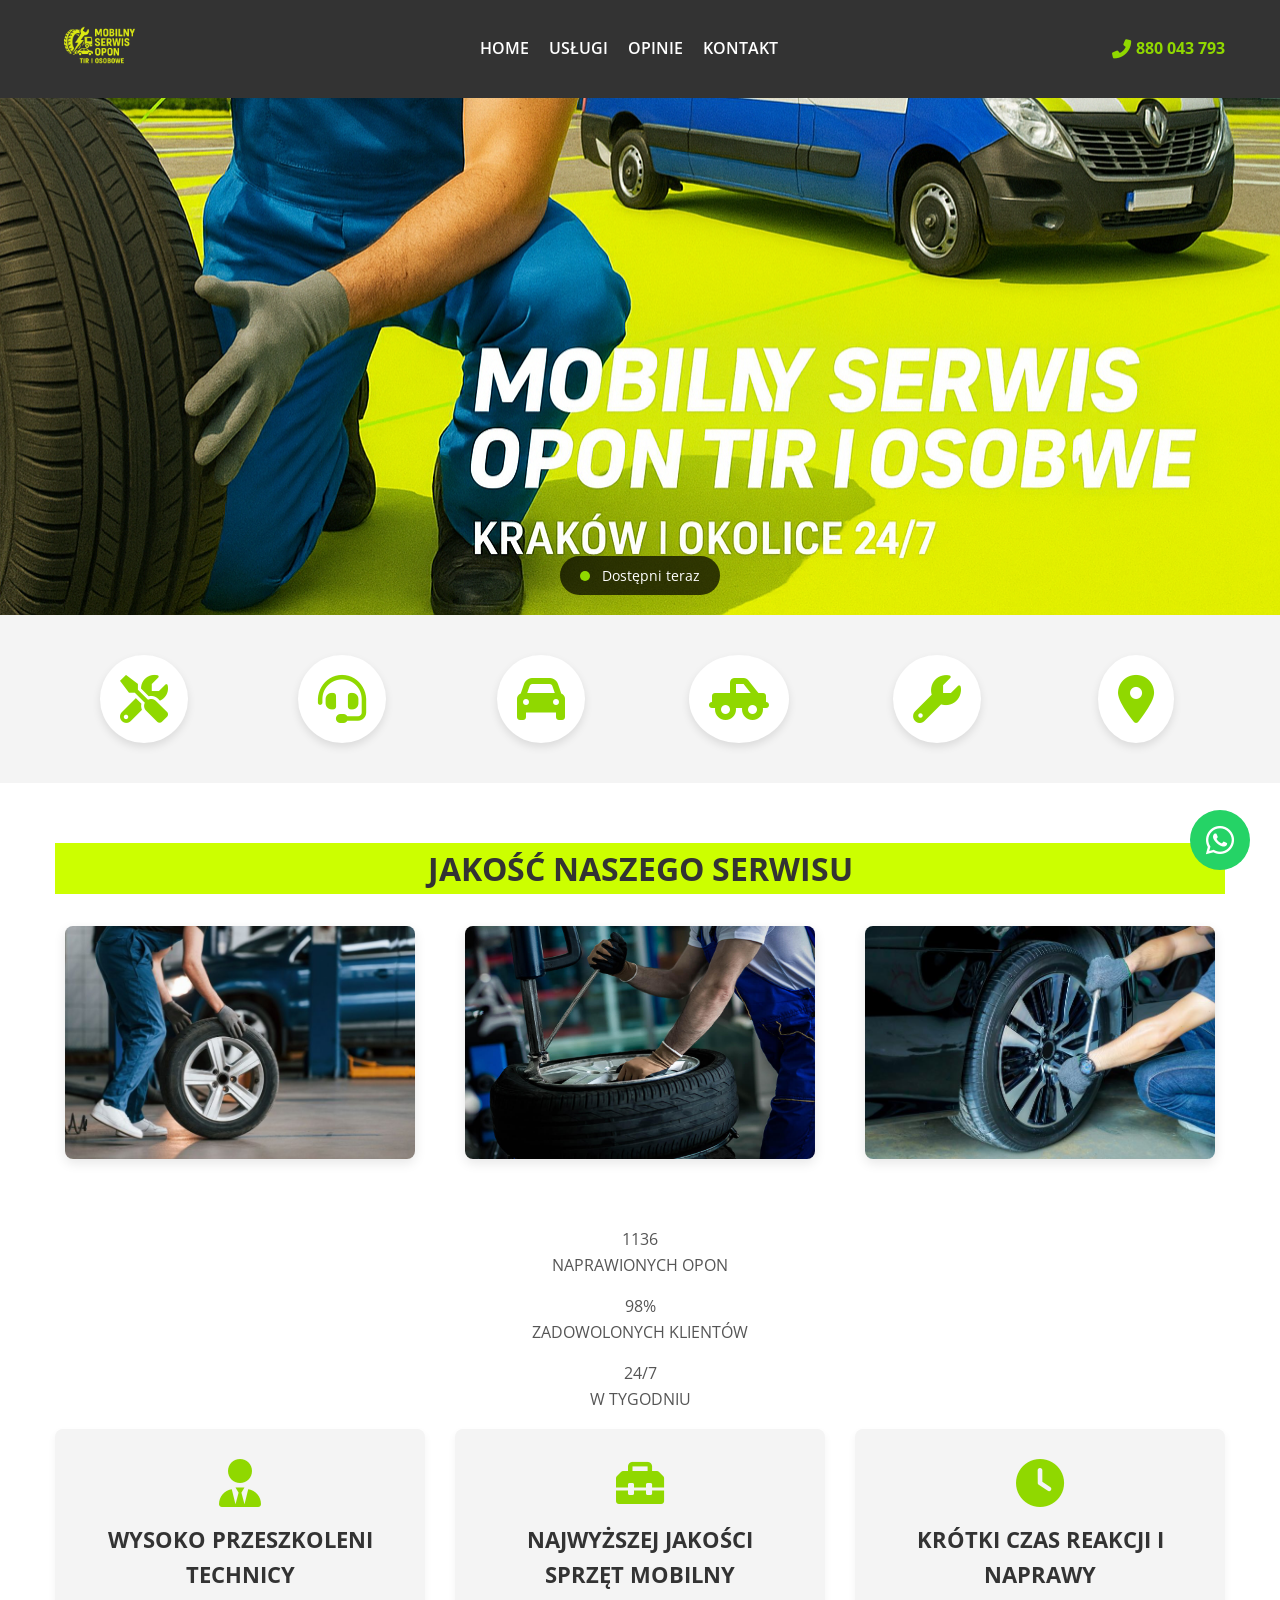
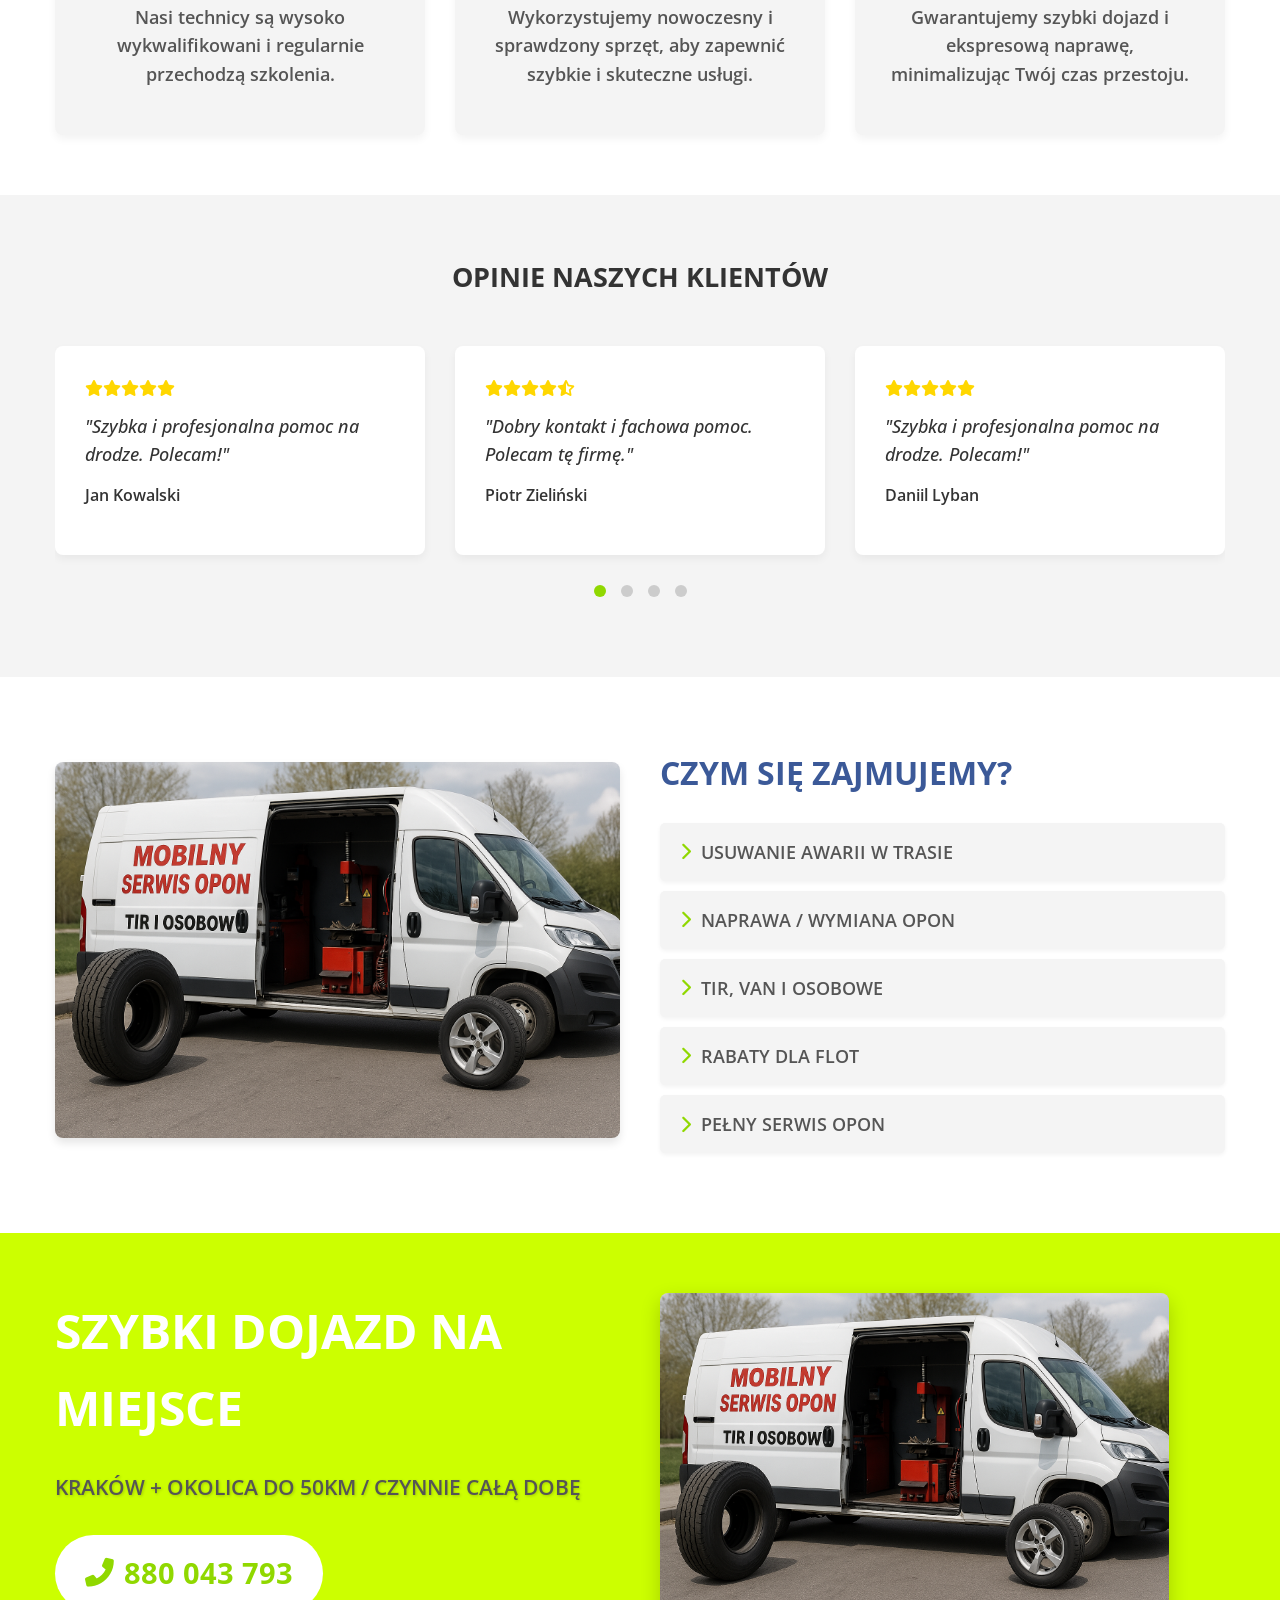
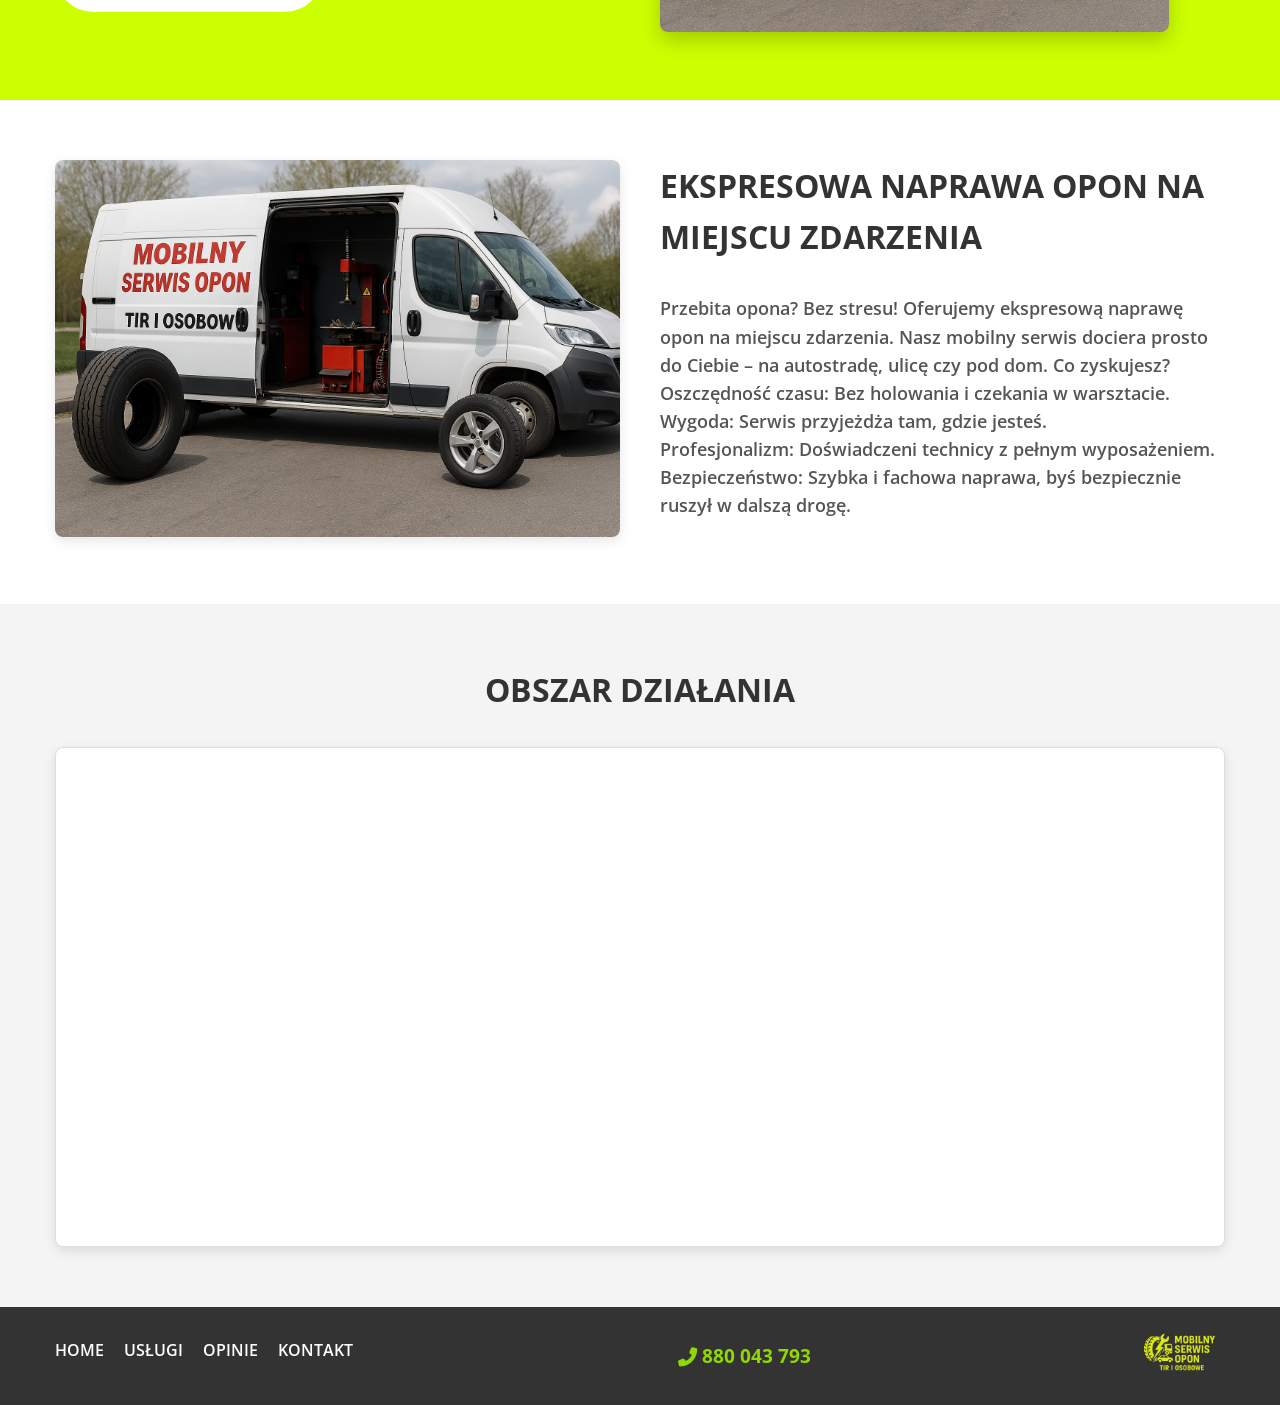
==== commit cb4fdf6f: "Update index.html" ====
--- a/index.html
+++ b/index.html
@@ -90,6 +90,22 @@
                 </div>
             </div>
 
+
+            <div class="stats-container">
+    <div class="stat-item">
+        <div class="counter" data-target="2500">1136</div>
+        <p>NAPRAWIONYCH OPON</p>
+    </div>
+    <div class="stat-item">
+        <div class="counter" data-target="98">98%</div>
+        <p>ZADOWOLONYCH KLIENTÓW</p>
+    </div>
+    <div class="stat-item">
+        <div class="counter" data-target="24">24/7</div>
+        <p>W TYGODNIU</p>
+    </div>
+</div>
+
             <div class="service-features">
                 <div class="feature-item">
                     <i class="fas fa-user-tie"></i>
--- a/style11.css
+++ b/style11.css
@@ -1,4 +1,4 @@
-/* General Styling */
+
 :root {
     --primary-green: #90d800; 
     --secondary-green: #6aa84f; 
@@ -8,6 +8,11 @@
     --white: #fff;
     --blue-accent: #3b5998; 
 }
+@keyframes pulse {
+    0% { transform: scale(1); }
+    50% { transform: scale(1.05); }
+    100% { transform: scale(1); }
+}
 
 * {
     margin: 0;
@@ -96,6 +101,28 @@
     align-items: center;
     flex-wrap: wrap;
    
+}
+
+.whatsapp-float {
+    position: fixed;
+    bottom: 30px;
+    right: 30px;
+    background: #25D366;
+    width: 60px;
+    height: 60px;
+    border-radius: 50%;
+    display: flex;
+    align-items: center;
+    justify-content: center;
+    color: white;
+    font-size: 32px;
+    box-shadow: var(--box-shadow);
+    z-index: 1000;
+    transition: 0.3s;
+}
+
+.whatsapp-float:hover {
+    transform: scale(1.1) rotate(15deg);
 }
 
 .main-nav ul {
@@ -152,6 +179,27 @@
     font-size: 1.6em; /* Delikatnie zwiększony rozmiar czcionki */
     font-weight: 600;
 }
+.status-indicator {
+    position: absolute;
+    bottom: 20px;
+    left: 50%;
+    transform: translateX(-50%);
+    background: rgba(0,0,0,0.7);
+    color: white;
+    padding: 8px 20px;
+    border-radius: 20px;
+    font-size: 0.9em;
+}
+
+.online-dot {
+    display: inline-block;
+    width: 10px;
+    height: 10px;
+    background: #90d800;
+    border-radius: 50%;
+    margin-right: 8px;
+    animation: pulse 1.5s infinite;
+}
 
 .hero-van-image {
     position: absolute;
@@ -595,6 +643,7 @@
         flex-direction: row;
         justify-content: space-between;
     }
+    
 }
 
 @media (max-width: 767px) {
@@ -727,6 +776,14 @@
     justify-content: center;
     gap: 10px;
 }
+.status-indicator {
+        position: static; 
+        transform: none; /* Сбрасываем трансформации */
+        margin: 20px auto 0; /* Отступ сверху и центрирование */
+        width: max-content; /* Ширина по содержимому */
+        z-index: 2; /* Убедимся что поверх других элементов */
+        text-align: center; /* Центрируем текст */
+    }
 }
 
 @media (max-width: 480px) {
@@ -785,4 +842,5 @@
     justify-content: center;
     gap: 10px;
 }
-}
+
+}
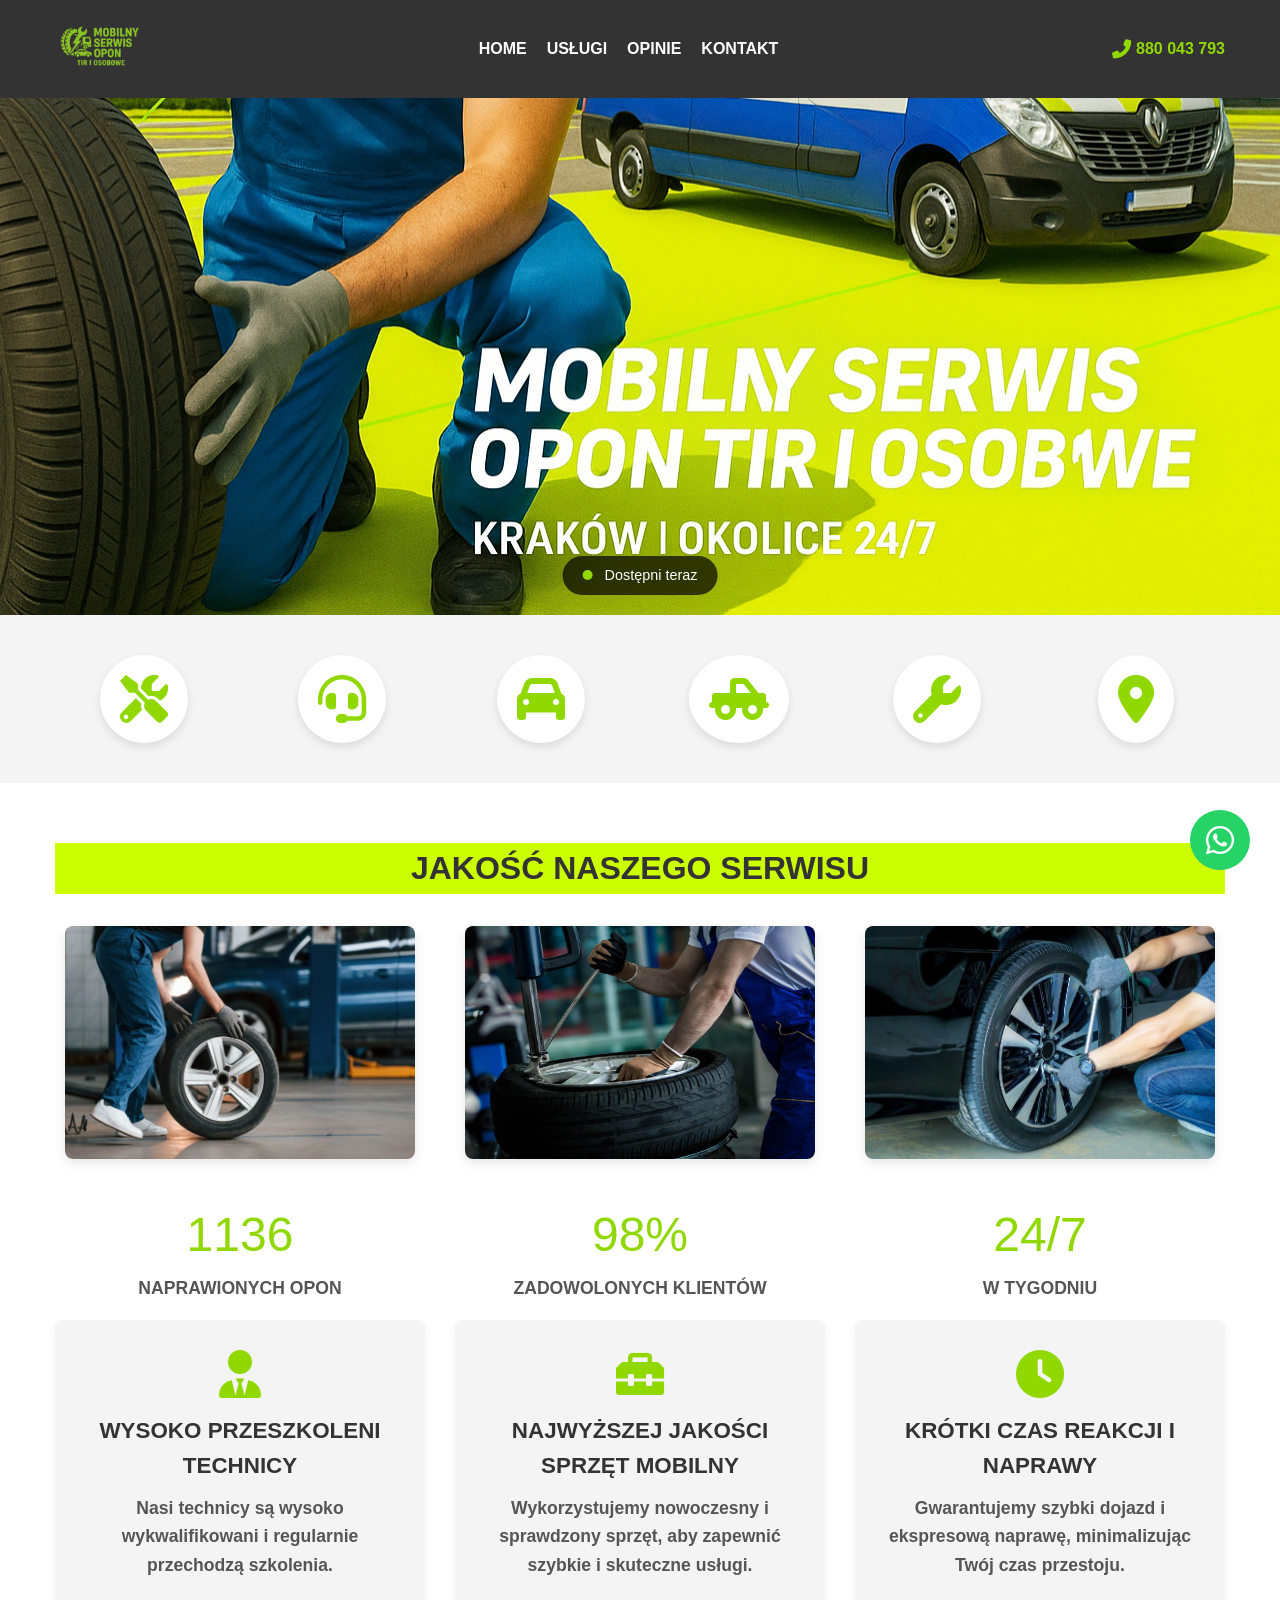
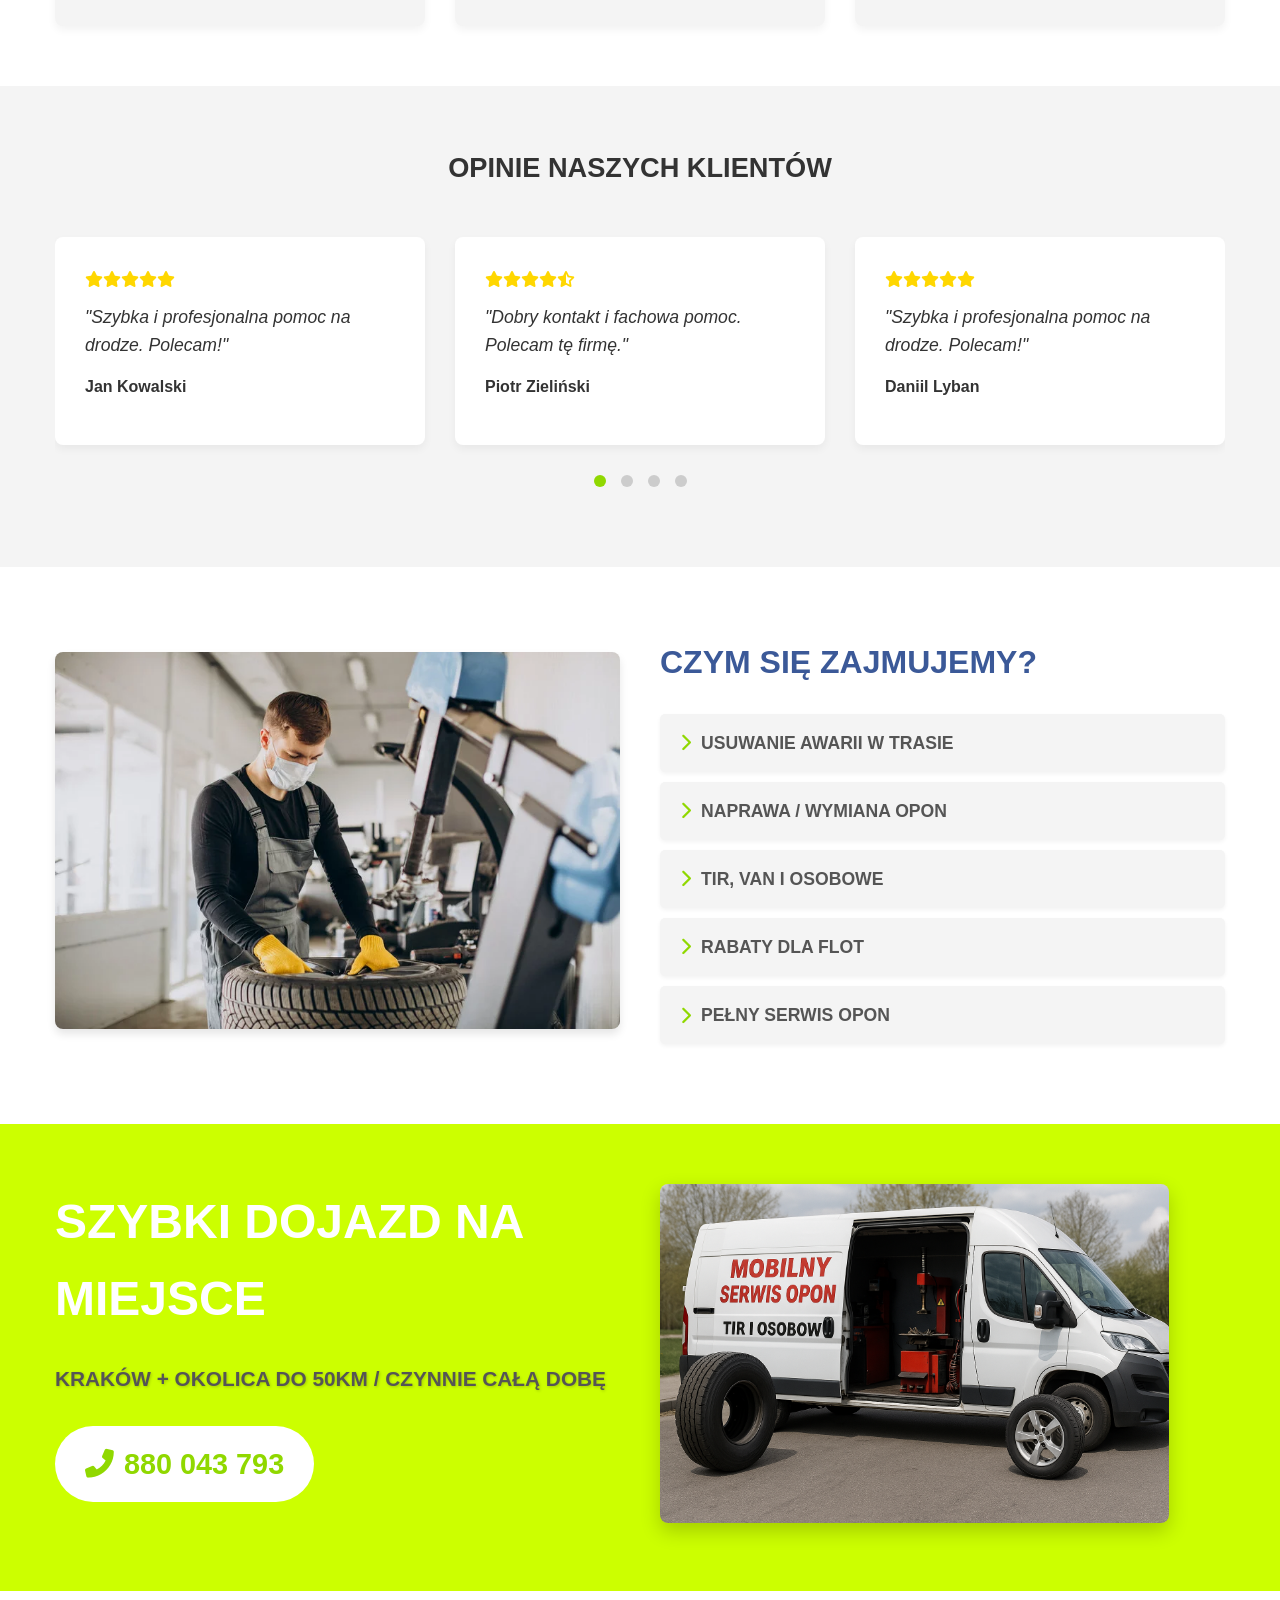
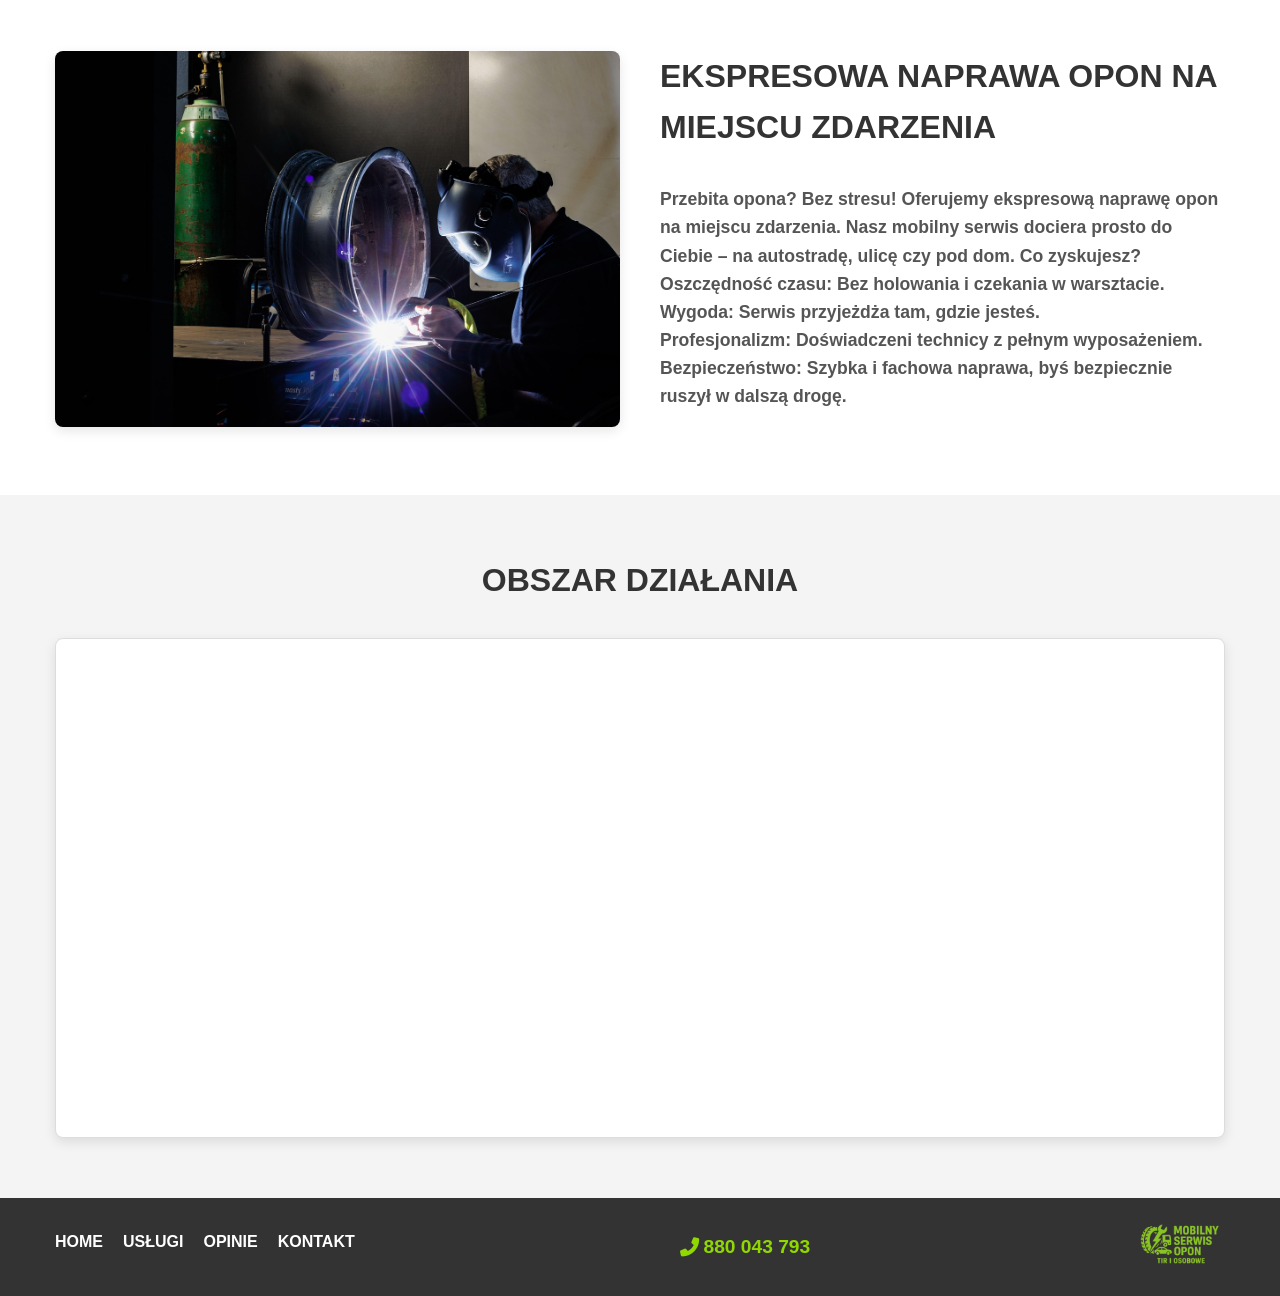
==== commit 65267a9a: "Update index.html" ====
--- a/index.html
+++ b/index.html
@@ -6,13 +6,15 @@
     <title>Wulkanizacja Mobilna</title>
     <link rel="stylesheet" href="style11.css">
     <link rel="stylesheet" href="https://cdnjs.cloudflare.com/ajax/libs/font-awesome/6.0.0-beta3/css/all.min.css">
-    <link href="https://fonts.googleapis.com/css2?family=Open+Sans:wght@400;600;700&display=swap" rel="stylesheet">
+    <link rel="preconnect" href="https://fonts.googleapis.com">
+<link rel="preconnect" href="https://fonts.gstatic.com" crossorigin>
+<link href="https://fonts.googleapis.com/css2?family=Oswald:wght@200..700&display=swap" rel="stylesheet">
 </head>
 <body>
     <header class="header">
         <div class="container">
             <div class="logo">
-                <img src="ChatGPT Image 25 трав. 2025 р., 10_12_55.png" alt="Logo firmy" class="logo-header">
+                <img src="wulkanizacja.png" alt="Logo firmy" class="logo-header">
             </div>
             
             <button class="hamburger">
@@ -188,7 +190,7 @@
         <div class="container">
             <div class="what-we-do-content">
                 <div class="left-column">
-                    <img src="MOBILNY SERWIS OPON TIR I OSOBOWE.png" alt="Van changing tire on road" width="100%">
+                    <img src="car-mechanic-changing-wheels-in-car-1_Easy-Resize.com_.webp" alt="Van changing tire on road" width="100%">
                 </div>
                 <div class="right-column">
                     <h2>CZYM SIĘ ZAJMUJEMY?</h2>
@@ -223,7 +225,7 @@
         <div class="container">
             <div class="express-repair-content">
                 <div class="image-block-left">
-                    <img src="MOBILNY SERWIS OPON TIR I OSOBOWE.png" alt="Mobilny Serwis Opon Van Front" width="100%">
+                    <img src="welding-8445458_1280.jpg" alt="Mobilny Serwis Opon Van Front" width="100%">
                 </div>
                 <div class="text-block-right">
                     <h2>EKSPRESOWA NAPRAWA OPON NA MIEJSCU ZDARZENIA</h2>
@@ -264,7 +266,7 @@
                 <a href="tel:880043793"><i class="fas fa-phone-alt"></i> 880 043 793</a>
             </div>
             <div class="footer-logo">
-                <img src="ChatGPT Image 25 трав. 2025 р., 10_12_55.png" alt="Logo firmy" class="logo-footer">
+                <img src="wulkanizacja.png" alt="Logo firmy" class="logo-footer">
             </div>
         </div>
     </footer>
--- a/style11.css
+++ b/style11.css
@@ -249,11 +249,38 @@
     background: #ccff00;
 }
 
+
+.stats-container {
+    display: grid;
+    grid-template-columns: repeat(auto-fit, minmax(280px, 1fr));
+    gap: 30px;
+    text-align: center;
+}
+
+.stat-item {
+    text-align: center;
+}
+
+.counter {
+    font-size: 3em;
+    color: var(--primary-green);
+}
+
+.stats-container p{
+     font-weight: 600;
+    font-size: 1.1em; /* Zmień to */
+    color: var(--text-color);
+}
+
+
+
+
+
 .quality-grid {
     display: grid;
     grid-template-columns: repeat(auto-fit, minmax(300px, 1fr));
     gap: 30px;
-    margin-bottom: 60px;
+    margin-bottom: 30px;
 }
 
 .quality-item img {
